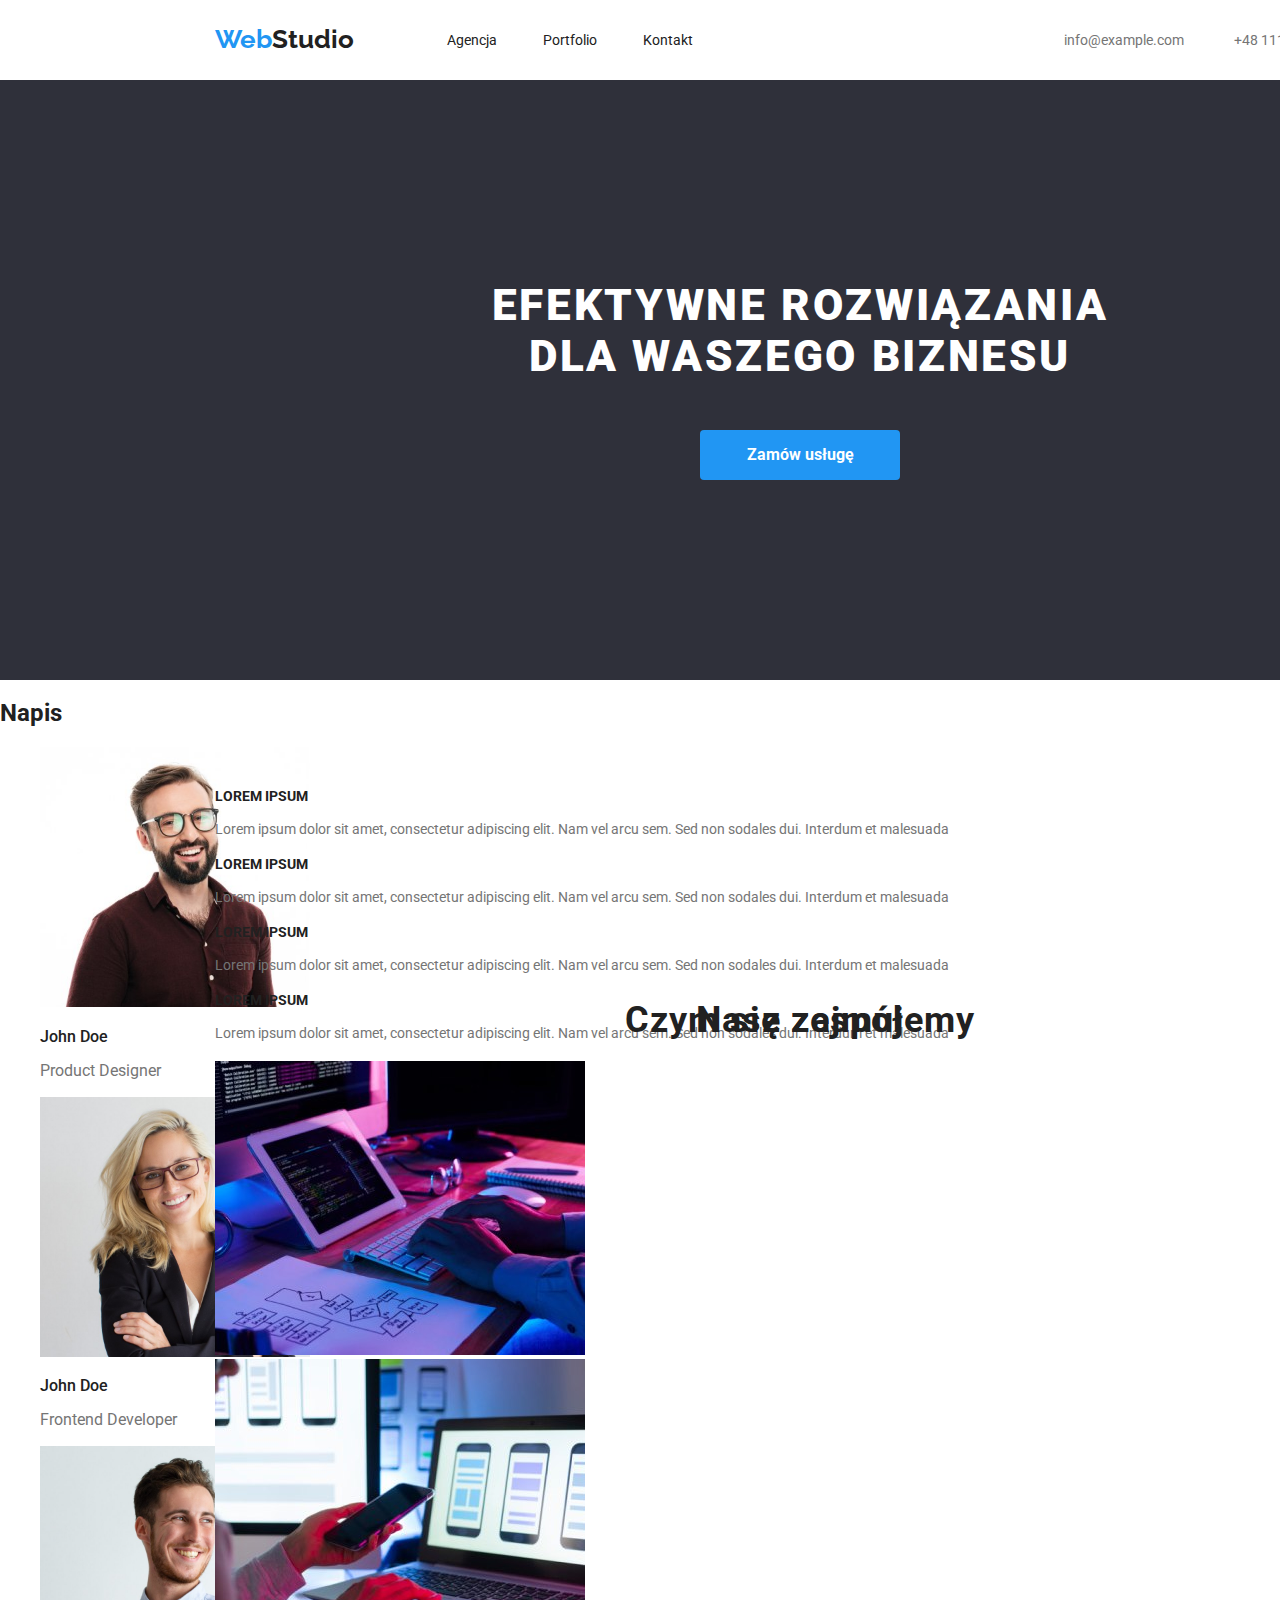
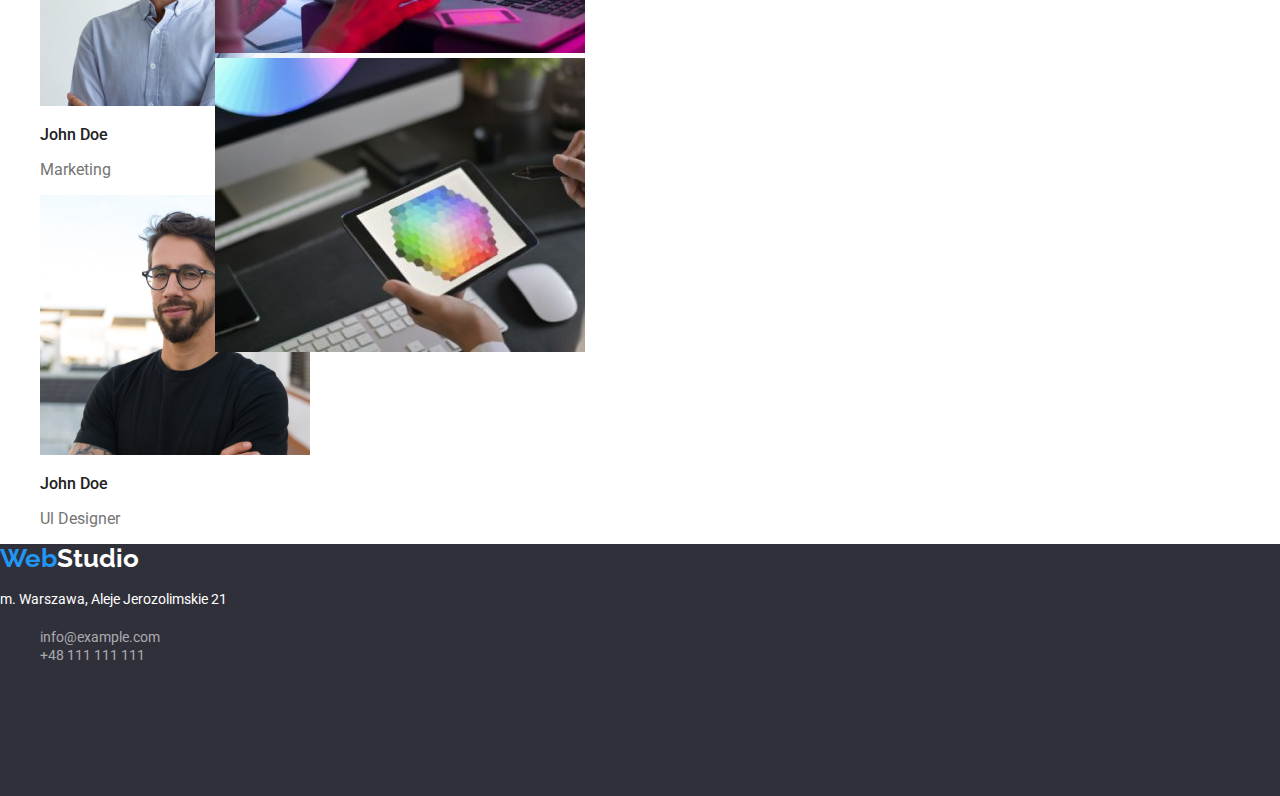
==== index.html @ 5d23e8ca "1" ====
<!DOCTYPE html>
<html lang="pl">
    <head>
        <meta charset="UTF-8" />
        <meta http-equiv="X-UA-Compatible" content="IE=edge" />
        <meta name="viewport" content="width=device-width, initial-scale=1.0" />
        <title>WebStudio</title>
        <link rel="preconnect" href="https://fonts.googleapis.com" />
        <link rel="preconnect" href="https://fonts.gstatic.com" crossorigin />
        <link
            href="https://fonts.googleapis.com/css2?family=Raleway:wght@700&family=Roboto:wght@400;500;700;900&display=swap"
            rel="stylesheet"
        />
        <link rel="stylesheet" href="./css/modern_normalize.css" />
        <link rel="stylesheet" href="./css/styles.css" />
    </head>
    <body>
        <section>
            <header class="block-header">
                <a href="./index.html"
                    ><span style="color: #2196f3">Web</span>Studio</a
                >
                <nav>
                    <ul class="nav-links">
                        <li>
                            <a class="nav-link" href="#">Agencja</a>
                        </li>
                        <li>
                            <a class="nav-link" href="./portfolio.html"
                                >Portfolio</a
                            >
                        </li>
                        <li>
                            <a class="nav-link" href="#">Kontakt</a>
                        </li>
                    </ul>
                </nav>

                <ul class="nav-contact">
                    <li>
                        <a class="contact-menu" href="mailto:info@example.com"
                            >info@example.com</a
                        >
                    </li>
                    <li>
                        <a class="contact-menu" href="tel:+48111111111"
                            >+48 111 111 111</a
                        >
                    </li>
                </ul>
            </header>
        </section>

        <main class="container">
            <section>
                <div class="block-background-text">
                    <h1 class="effective-solutions">
                        EFEKTYWNE ROZWIĄZANIA DLA WASZEGO BIZNESU
                    </h1>
                    <button type="button" class="button-in-main">
                        <span>Zamów usługę</span>
                    </button>
                </div>
            </section>

            <section>
                <div class="container">
                    <!-- słowo "Napis" do ukrycia -->
                    <h2>Napis</h2>

                    <ul>
                        <div class="block-paragraph-title">
                            <li>
                                <h3 class="paragraph-title">LOREM IPSUM</h3>
                                <p class="paragraph">
                                    Lorem ipsum dolor sit amet, consectetur
                                    adipiscing elit. Nam vel arcu sem. Sed non
                                    sodales dui. Interdum et malesuada
                                </p>
                            </li>
                            <li>
                                <h3 class="paragraph-title">LOREM IPSUM</h3>
                                <p class="paragraph">
                                    Lorem ipsum dolor sit amet, consectetur
                                    adipiscing elit. Nam vel arcu sem. Sed non
                                    sodales dui. Interdum et malesuada
                                </p>
                            </li>
                            <li>
                                <h3 class="paragraph-title">LOREM IPSUM</h3>
                                <p class="paragraph">
                                    Lorem ipsum dolor sit amet, consectetur
                                    adipiscing elit. Nam vel arcu sem. Sed non
                                    sodales dui. Interdum et malesuada
                                </p>
                            </li>
                            <li>
                                <h3 class="paragraph-title">LOREM IPSUM</h3>
                                <p class="paragraph">
                                    Lorem ipsum dolor sit amet, consectetur
                                    adipiscing elit. Nam vel arcu sem. Sed non
                                    sodales dui. Interdum et malesuada
                                </p>
                            </li>
                        </div>
                    </ul>
                </div>
            </section>

            <section>
                <div class="container">
                    <h2 class="headers-sections">Czym się zajmujemy</h2>

                    <ul>
                        <div class="block-images">
                            <li>
                                <img
                                    src="./images/img(1).jpg"
                                    alt="Dłonie piszące po klawiaturze"
                                    width="370"
                                    height="294"
                                />
                            </li>
                            <li>
                                <img
                                    src="./images/img(2).jpg"
                                    alt="Dwie dłonie. Jedna dłoń trzyma smartfon, a druga opiera się o laptop"
                                    width="370"
                                    height="294"
                                />
                            </li>
                            <li>
                                <img
                                    src="./images/img(3).jpg"
                                    alt="Dwie dłonie. Jedna dłoń trzyma tablet, a druga rysik"
                                    width="370"
                                    height="294"
                                />
                            </li>
                        </div>
                    </ul>
                </div>
            </section>

            <section>
                <div class="container">
                    <h2 class="headers-sections">Nasz zespół</h2>
                    <ul>
                        <li>
                            <img
                                src="./images/img1.jpg"
                                alt="Team foto"
                                width="270"
                                height="260"
                            />
                            <h3 class="team">John Doe</h3>
                            <p class="specializations-team">Product Designer</p>
                        </li>
                        <li>
                            <img
                                src="./images/img2.jpg"
                                alt="Team foto"
                                width="270"
                                height="260"
                            />
                            <h3 class="team">John Doe</h3>
                            <p class="specializations-team">
                                Frontend Developer
                            </p>
                        </li>
                        <li>
                            <img
                                src="./images/img3.jpg"
                                alt="Team foto"
                                width="270"
                                height="260"
                            />
                            <h3 class="team">John Doe</h3>
                            <p class="specializations-team">Marketing</p>
                        </li>
                        <li>
                            <img
                                src="./images/img4.jpg"
                                alt="Team foto"
                                width="270"
                                height="260"
                            />
                            <h3 class="team">John Doe</h3>
                            <p class="specializations-team">Ul Designer</p>
                        </li>
                    </ul>
                </div>
            </section>
        </main>

        <footer>
            <div class="container">
                <div class="block-footer-background">
                    <a href="./index.html"
                        ><span style="color: #2196f3">Web</span
                        ><span style="color: #ffffff">Studio</span></a
                    >
                    <address>
                        <p class="postal-address">
                            m. Warszawa, Aleje Jerozolimskie 21
                        </p>
                        <ul class="footer-links">
                            <li>
                                <a
                                    class="contact-footer"
                                    href="mailto:info@example.com"
                                    >info@example.com</a
                                >
                            </li>
                            <li>
                                <a
                                    class="contact-footer"
                                    href="tel:+48111111111"
                                    >+48 111 111 111</a
                                >
                            </li>
                        </ul>
                    </address>
                </div>
            </div>
        </footer>
    </body>
</html>
---- css/styles.css ----
:root {
    --brand-color: #212121;
    --item-color: #2196f3;
    --link-color: #757575;
    --background-color: #f5f4fa;
    --footer-background: #2f303a;
    --footer-contact: rgba(255, 255, 255, 0.6);
}

body {
    font-family: "Roboto", sans-serif;
    color: #212121;
    width: 1600px;
}

.nav-contact {
    display: flex;
    gap: 50px;
    padding: 0;
}

a[href="./index.html"] {
    font-family: Raleway;
    text-decoration: none;
    color: #212121;
    font-size: 26px;
    font-weight: bold;
}

.nav-links .nav-link {
    color: var(--brand-color);
}
.nav-links .nav-link:hover {
    color: var(--item-color);
}
.nav-link {
    text-decoration: none;
    font-size: 14px;
    cursor: pointer;
}

.footer-links .footer-link:hover {
    color: var(--item-color);
}

ul {
    list-style: none;
}

.button-portfolio:hover {
    color: var(--background-color);
    background-color: var(--item-color);
}

.paragraph {
    line-height: 1.71;
    font-size: 14px;
    color: var(--link-color);
}

.contact-menu {
    text-decoration: none;
    font-size: 14px;
    letter-spacing: 2%;
    color: var(--link-color);
}
.contact-menu:hover,
.contact-menu:focus {
    color: var(--item-color);
}
.effective-solutions {
    margin: 0;
    padding-top: 200px;
    padding-left: 452px;
    padding-right: 452px;
    padding-bottom: 280px;
    font-family: "Roboto";
    font-weight: 900;
    font-size: 44px;
    line-height: 20, 45;
    text-align: center;
    letter-spacing: 0.06em;
    text-transform: uppercase;
    text-align: center;
    letter-spacing: 0.06em;
    text-transform: uppercase;

    color: #ffffff;
}
.paragraph-title {
    font-size: 14px;
}
.headers-sections {
    position: absolute;
    width: 352px;
    height: 42px;
    left: 624px;
    top: 969px;

    font-family: "Roboto";
    font-style: normal;
    font-weight: 700;
    font-size: 36px;
    line-height: 42px;
    text-align: center;
    letter-spacing: 0.03em;
}
.team {
    font-size: 16px;
    font-weight: 500;
}
.specializations-team {
    font-size: 16px;
    color: var(--link-color);
}
.postal-address {
    color: #ffffff;
    font-style: normal;
    font-size: 14px;
    letter-spacing: 3%;
    line-height: 1.71;
}

.contact-footer {
    font-style: normal;
    text-decoration: none;
    color: var(--footer-contact);
    font-size: 14px;
    letter-spacing: 3%;
    line-height: 1, 71;
}
.photo-title {
    font-size: 18px;
    line-height: 2;
    letter-spacing: 6%;
}

.photo-title-text {
    font-size: 16px;
    line-height: 1.87;
    letter-spacing: 3%;
    color: var(--link-color);
}
.contact-footer:hover,
.contact-footer:focus {
    color: var(--item-color);
}

/* positioning on the website */

.container {
    width: 1200px;
   
}

.block-header {
    display: flex;
    align-items: center;
    width: 1600px;
    height: 80px;
    padding-left: 215px;
    padding-right: 227px;
}

.nav-links {
    display: flex;
    justify-content: space-between;
    gap: 46px;
    margin-right: 371px;
    padding-left: 93px;
}

.block-background-text {
    width: 1600px;
    height: 600px;
    background-color: #2f303a;
}

.button-portfolio {
    display: block;
    width: 121px;
    height: 38px;
    background-color: var(--background-color);
    font-size: 16px;
    font-weight: 500;
    line-height: 38px;
    letter-spacing: 3%;
    text-align: center;
    text-decoration: none;
    color: var(--brand-color);
}

.block-paragraph-title {
    position: absolute;
    width: 1170px;
    height: 101px;
    left: 215px;
    top: 774px;
}

.button-in-main {
    position: absolute;
    cursor: pointer;
    display: block;
    border: none;
    width: 200px;
    height: 50px;
    background-color: var(--item-color);
    top: 430px;
    margin-left: 700px;
    margin-right: 700px;
    font-size: 16px;
    font-weight: bold;
    letter-spacing: 6%;
    text-align: center;
    line-height: 1.87;
    text-decoration: none;
    color: #ffffff;
    border-radius: 4px;
    align-items: center;
    text-align: center;
}

.block-images {
    position: absolute;
    width: 370px;
    height: 294px;
    left: 215px;
    top: 1061px;
}
.block-footer-background {
    width: 1600px;
    height: 252px;
    background-color: var(--footer-background);
}
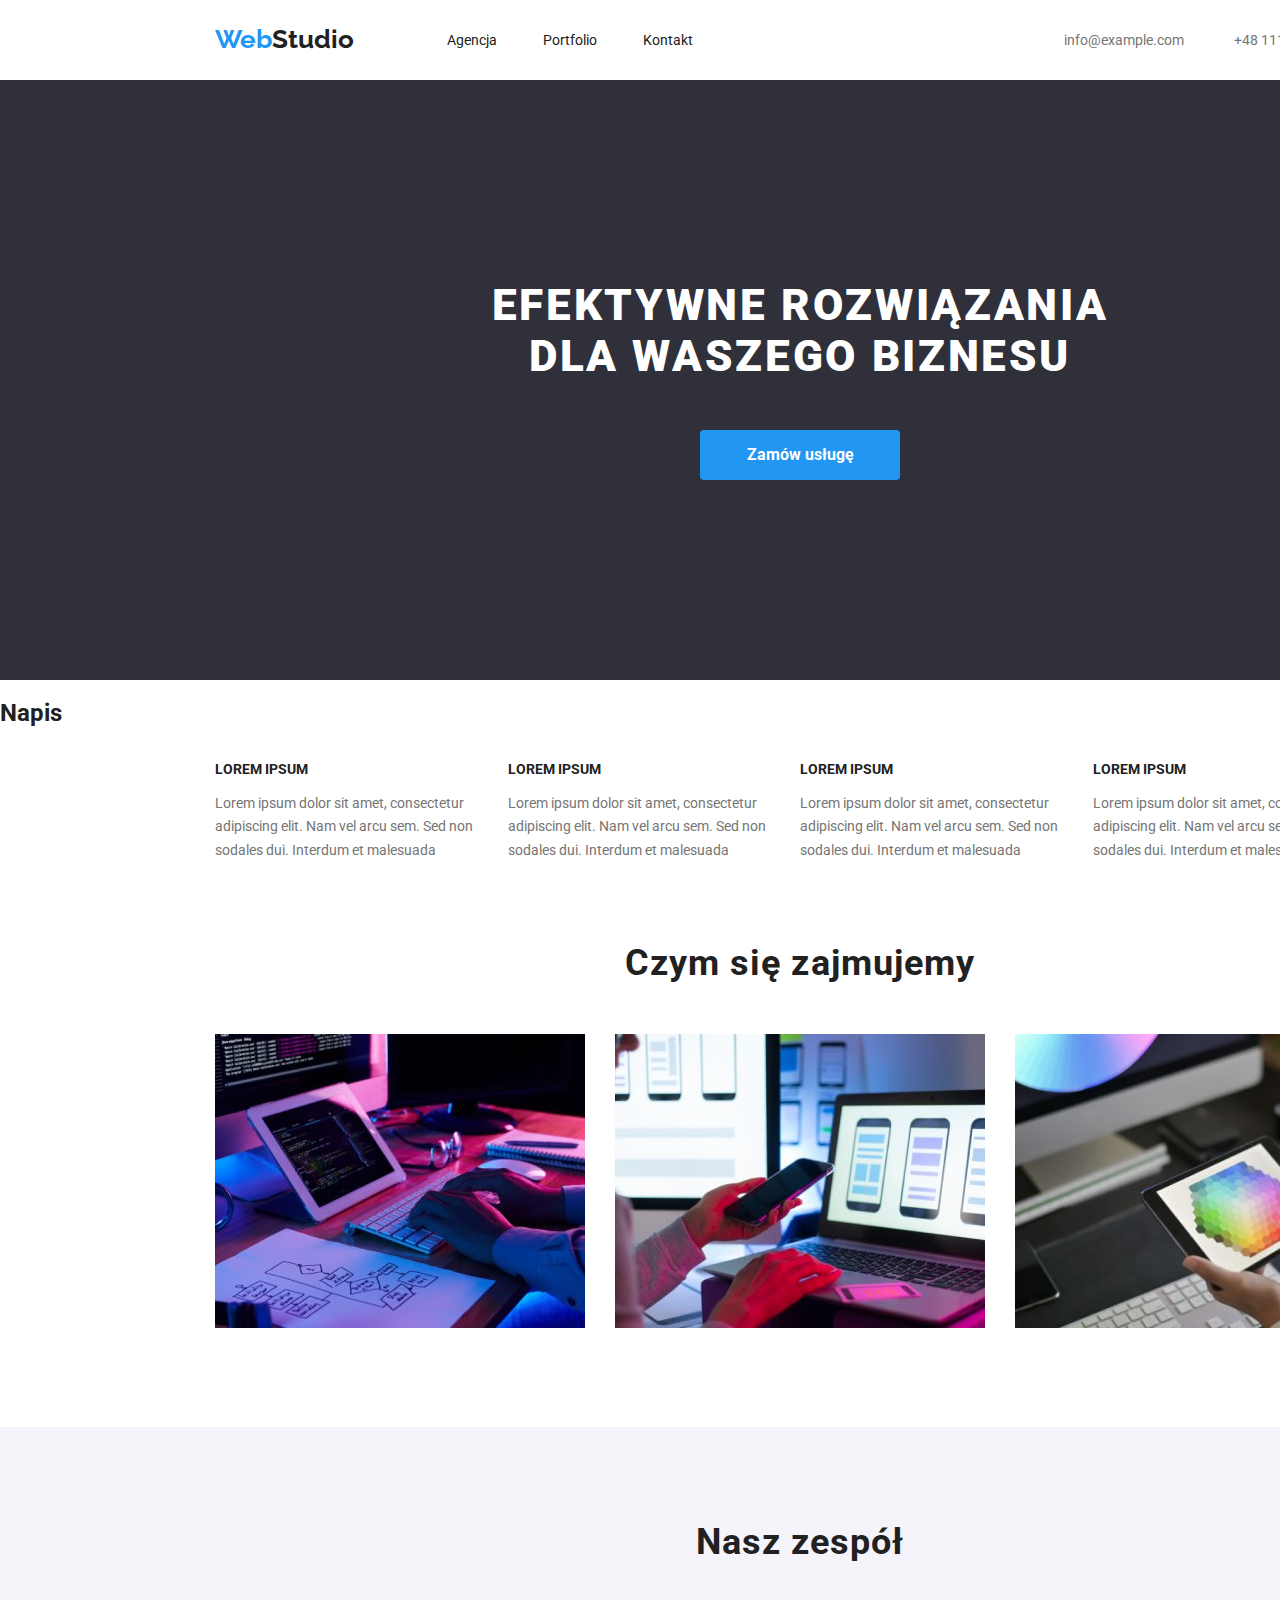
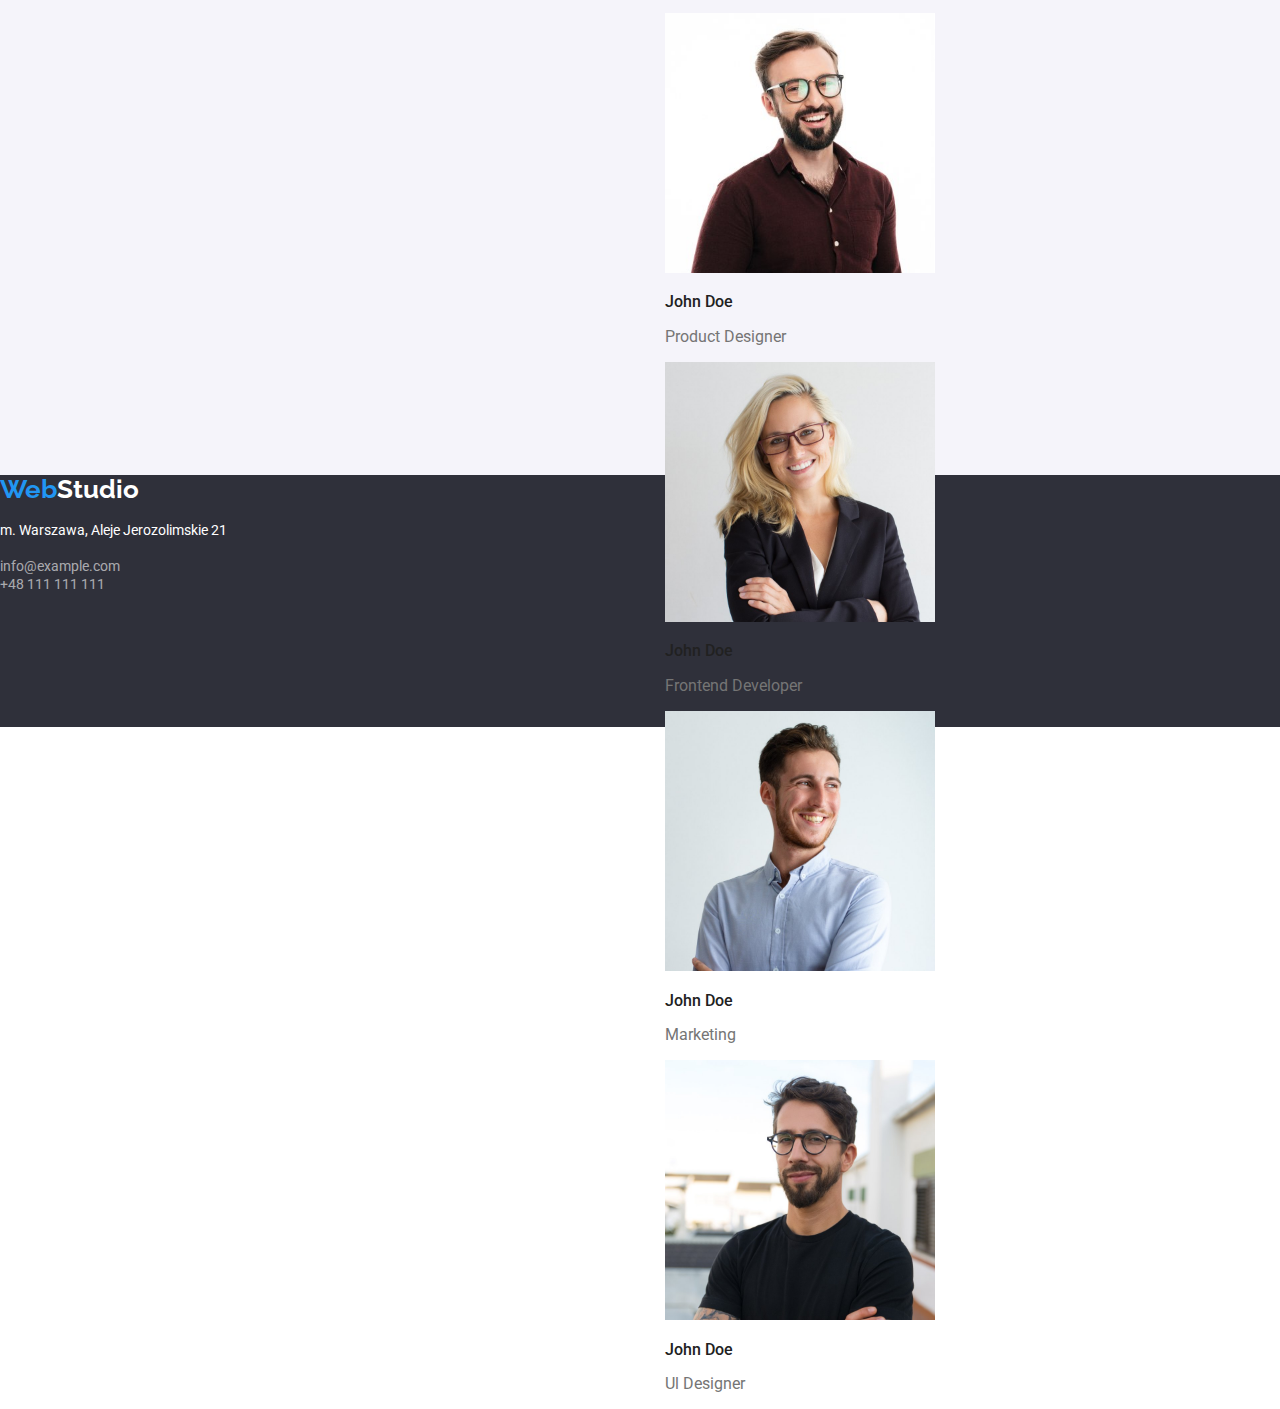
==== commit e28fcb5b: "I created classes .container-our-team and .photo-team-container." ====
--- a/index.html
+++ b/index.html
@@ -109,7 +109,7 @@
 
             <section>
                 <div class="container">
-                    <h2 class="headers-sections">Czym się zajmujemy</h2>
+                    <h2 class="headers-sections-1">Czym się zajmujemy</h2>
 
                     <ul>
                         <div class="block-images">
@@ -143,52 +143,56 @@
             </section>
 
             <section>
-                <div class="container">
-                    <h2 class="headers-sections">Nasz zespół</h2>
-                    <ul>
-                        <li>
-                            <img
-                                src="./images/img1.jpg"
-                                alt="Team foto"
-                                width="270"
-                                height="260"
-                            />
-                            <h3 class="team">John Doe</h3>
-                            <p class="specializations-team">Product Designer</p>
-                        </li>
-                        <li>
-                            <img
-                                src="./images/img2.jpg"
-                                alt="Team foto"
-                                width="270"
-                                height="260"
-                            />
-                            <h3 class="team">John Doe</h3>
-                            <p class="specializations-team">
-                                Frontend Developer
-                            </p>
-                        </li>
-                        <li>
-                            <img
-                                src="./images/img3.jpg"
-                                alt="Team foto"
-                                width="270"
-                                height="260"
-                            />
-                            <h3 class="team">John Doe</h3>
-                            <p class="specializations-team">Marketing</p>
-                        </li>
-                        <li>
-                            <img
-                                src="./images/img4.jpg"
-                                alt="Team foto"
-                                width="270"
-                                height="260"
-                            />
-                            <h3 class="team">John Doe</h3>
-                            <p class="specializations-team">Ul Designer</p>
-                        </li>
-                    </ul>
+                <div class="container-our-team">
+                    <h2 class="headers-sections-2">Nasz zespół</h2>
+                    <div class="photo-team-container">
+                        <ul>
+                            <li>
+                                <img
+                                    src="./images/img1.jpg"
+                                    alt="Team foto"
+                                    width="270"
+                                    height="260"
+                                />
+                                <h3 class="team">John Doe</h3>
+                                <p class="specializations-team">
+                                    Product Designer
+                                </p>
+                            </li>
+                            <li>
+                                <img
+                                    src="./images/img2.jpg"
+                                    alt="Team foto"
+                                    width="270"
+                                    height="260"
+                                />
+                                <h3 class="team">John Doe</h3>
+                                <p class="specializations-team">
+                                    Frontend Developer
+                                </p>
+                            </li>
+                            <li>
+                                <img
+                                    src="./images/img3.jpg"
+                                    alt="Team foto"
+                                    width="270"
+                                    height="260"
+                                />
+                                <h3 class="team">John Doe</h3>
+                                <p class="specializations-team">Marketing</p>
+                            </li>
+                            <li>
+                                <img
+                                    src="./images/img4.jpg"
+                                    alt="Team foto"
+                                    width="270"
+                                    height="260"
+                                />
+                                <h3 class="team">John Doe</h3>
+                                <p class="specializations-team">Ul Designer</p>
+                            </li>
+                        </ul>
+                    </div>
                 </div>
             </section>
         </main>
--- a/css/styles.css
+++ b/css/styles.css
@@ -11,6 +11,10 @@
     font-family: "Roboto", sans-serif;
     color: #212121;
     width: 1600px;
+}
+
+ul {
+    all: unset;
 }
 
 .nav-contact {
@@ -90,13 +94,10 @@
 .paragraph-title {
     font-size: 14px;
 }
-.headers-sections {
-    position: absolute;
-    width: 352px;
-    height: 42px;
-    left: 624px;
-    top: 969px;
-
+.headers-sections-1 {
+    text-align: center;
+    margin-top: 94px;
+    margin-bottom: 50px;
     font-family: "Roboto";
     font-style: normal;
     font-weight: 700;
@@ -105,6 +106,20 @@
     text-align: center;
     letter-spacing: 0.03em;
 }
+
+.headers-sections-2 {
+    text-align: center;
+    padding-top: 94px;
+    margin-bottom: 50px;
+    font-family: "Roboto";
+    font-style: normal;
+    font-weight: 700;
+    font-size: 36px;
+    line-height: 42px;
+    text-align: center;
+    letter-spacing: 0.03em;
+}
+
 .team {
     font-size: 16px;
     font-weight: 500;
@@ -149,8 +164,7 @@
 /* positioning on the website */
 
 .container {
-    width: 1200px;
-   
+    width: 1600px;
 }
 
 .block-header {
@@ -191,11 +205,13 @@
 }
 
 .block-paragraph-title {
-    position: absolute;
+    display: flex;
+    justify-content: center;
     width: 1170px;
     height: 101px;
-    left: 215px;
+    margin-left: 215px;
     top: 774px;
+    gap: 30;
 }
 
 .button-in-main {
@@ -222,12 +238,30 @@
 }
 
 .block-images {
-    position: absolute;
+    display: flex;
+    justify-content: center;
+    gap: 30px;
+    /*  
     width: 370px;
     height: 294px;
     left: 215px;
     top: 1061px;
-}
+    */
+}
+
+.container-our-team {
+    
+    width: 1600px;
+    height: 648px;
+    background-color: var(--background-color);
+    margin-top: 94px;
+}
+
+.photo-team-container {
+    display: flex;
+    justify-content: center;
+}
+
 .block-footer-background {
     width: 1600px;
     height: 252px;
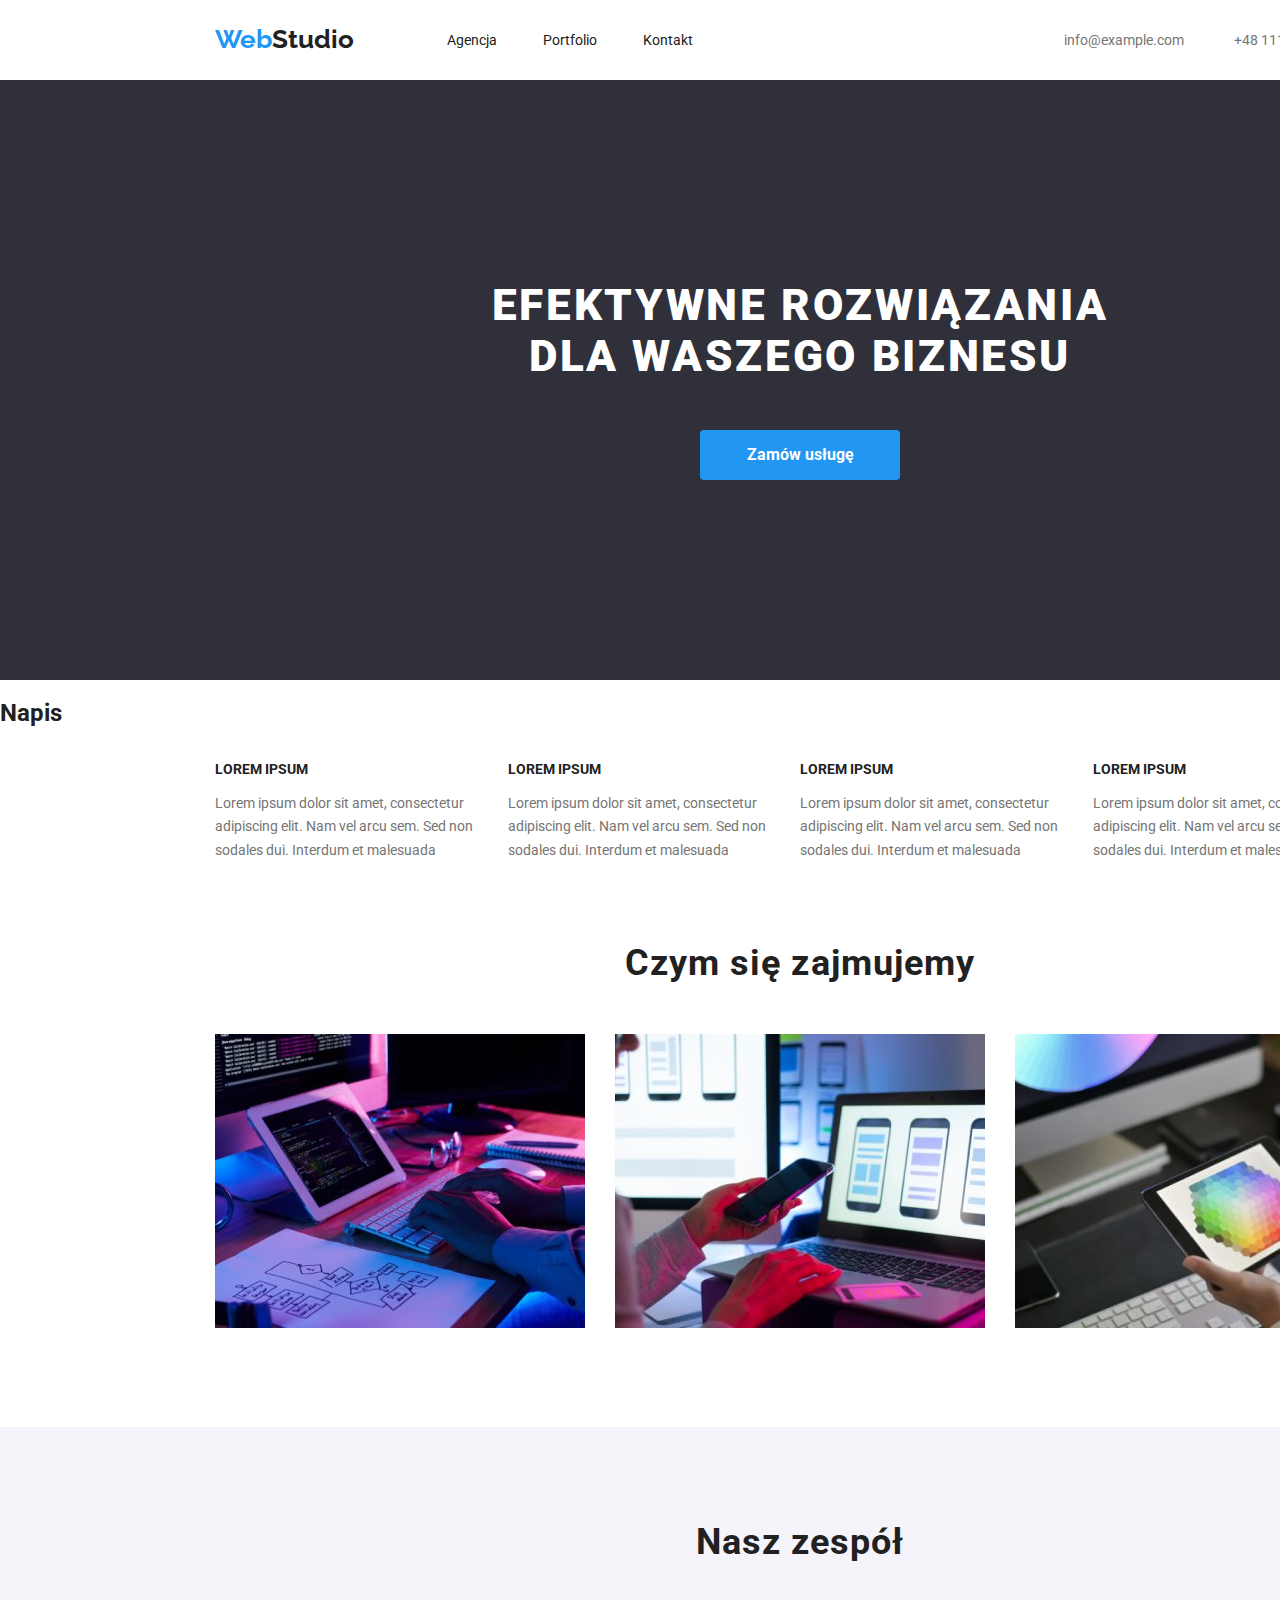
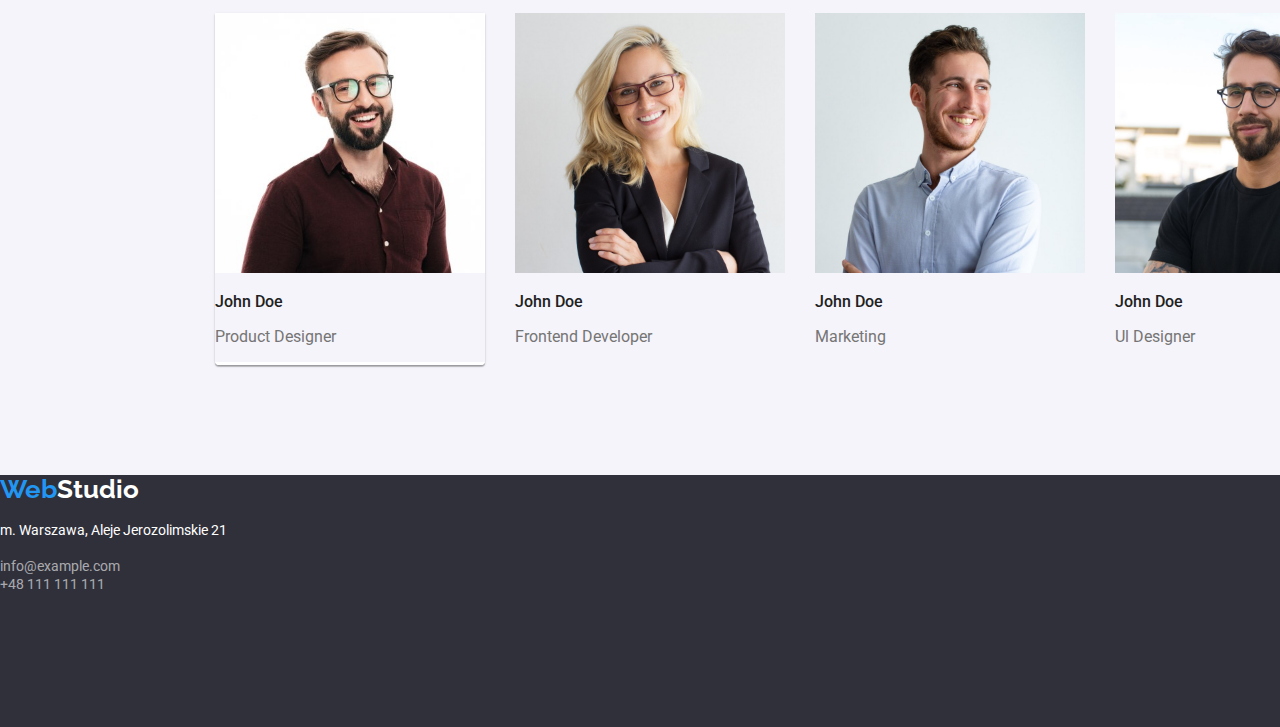
==== commit 5b2e34f8: "Update styles.css" ====
--- a/index.html
+++ b/index.html
@@ -145,10 +145,10 @@
             <section>
                 <div class="container-our-team">
                     <h2 class="headers-sections-2">Nasz zespół</h2>
-                    <div class="photo-team-container">
-                        <ul>
-                            <li>
-                                <img
+                    
+                        <ul class="photo-team-container">
+                            <li class="border-photo">
+                                <img 
                                     src="./images/img1.jpg"
                                     alt="Team foto"
                                     width="270"
@@ -192,7 +192,7 @@
                                 <p class="specializations-team">Ul Designer</p>
                             </li>
                         </ul>
-                    </div>
+                    
                 </div>
             </section>
         </main>
--- a/css/styles.css
+++ b/css/styles.css
@@ -250,7 +250,6 @@
 }
 
 .container-our-team {
-    
     width: 1600px;
     height: 648px;
     background-color: var(--background-color);
@@ -260,6 +259,15 @@
 .photo-team-container {
     display: flex;
     justify-content: center;
+    gap: 30px;
+    
+}
+
+.border-photo {
+    border-bottom: solid #ffffff;
+    
+    box-shadow: 0px 1px 3px rgba(0, 0, 0, 0.12), 0px 1px 1px rgba(0, 0, 0, 0.14), 0px 2px 1px rgba(0, 0, 0, 0.2);
+    border-radius: 0px 0px 4px 4px;
 }
 
 .block-footer-background {
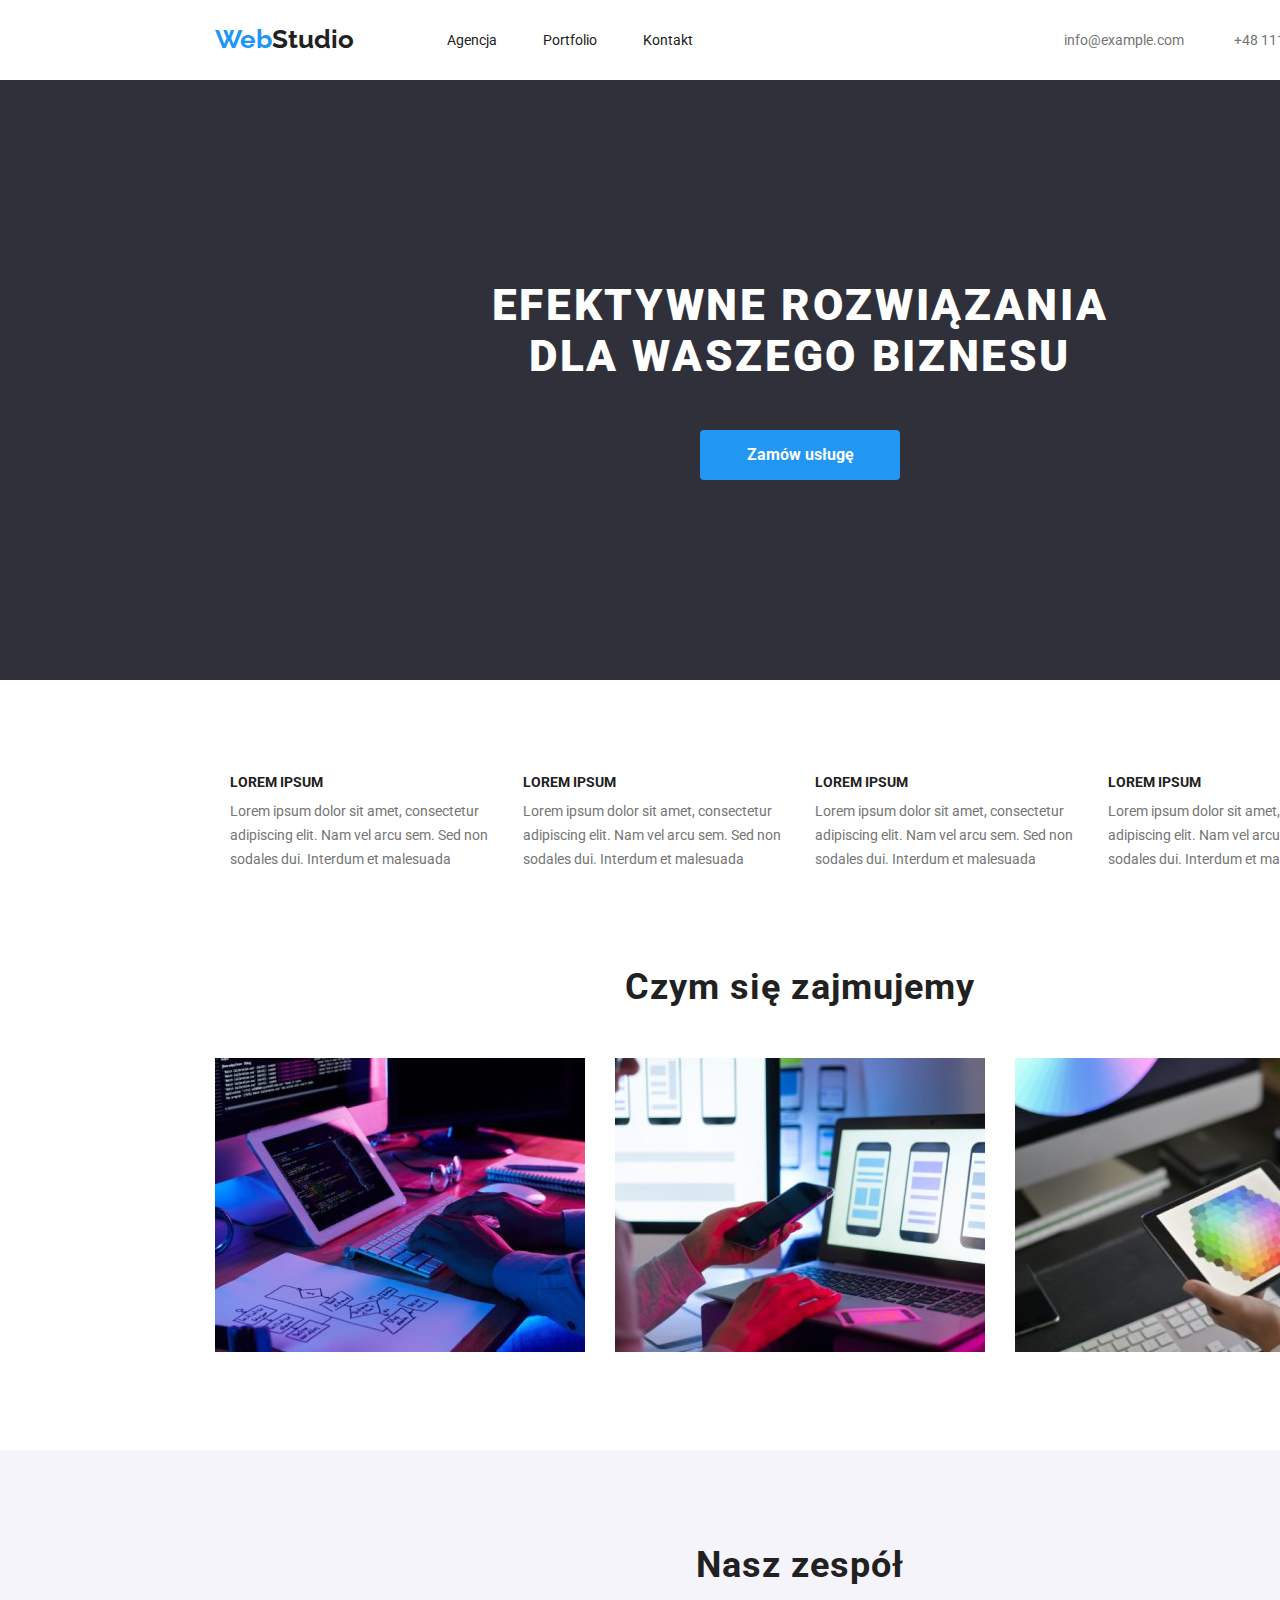
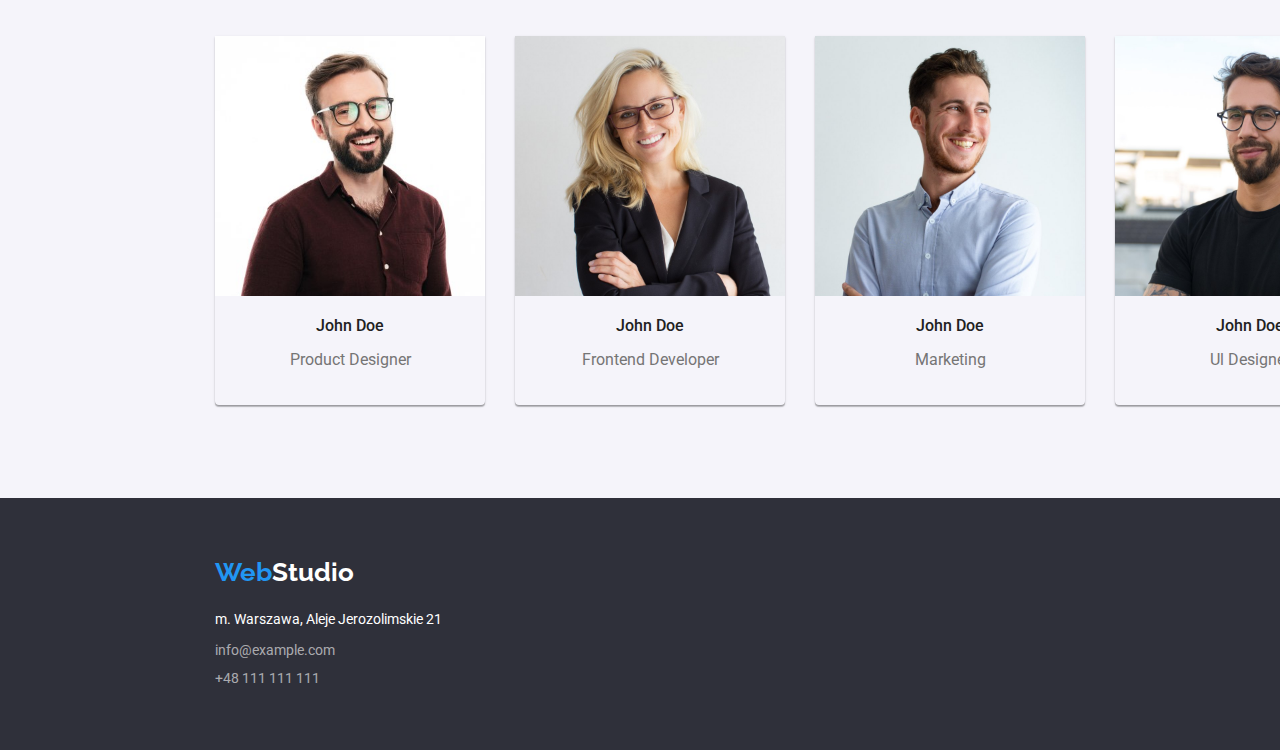
==== commit a5fb07e6: "finished the main page" ====
--- a/index.html
+++ b/index.html
@@ -65,8 +65,8 @@
 
             <section>
                 <div class="container">
-                    <!-- słowo "Napis" do ukrycia -->
-                    <h2>Napis</h2>
+                    <!-- słowo "Napis" do ukrycia 
+                    <h2>Napis</h2>-->
 
                     <ul>
                         <div class="block-paragraph-title">
@@ -145,60 +145,56 @@
             <section>
                 <div class="container-our-team">
                     <h2 class="headers-sections-2">Nasz zespół</h2>
-                    
-                        <ul class="photo-team-container">
-                            <li class="border-photo">
-                                <img 
-                                    src="./images/img1.jpg"
-                                    alt="Team foto"
-                                    width="270"
-                                    height="260"
-                                />
-                                <h3 class="team">John Doe</h3>
-                                <p class="specializations-team">
-                                    Product Designer
-                                </p>
-                            </li>
-                            <li>
-                                <img
-                                    src="./images/img2.jpg"
-                                    alt="Team foto"
-                                    width="270"
-                                    height="260"
-                                />
-                                <h3 class="team">John Doe</h3>
-                                <p class="specializations-team">
-                                    Frontend Developer
-                                </p>
-                            </li>
-                            <li>
-                                <img
-                                    src="./images/img3.jpg"
-                                    alt="Team foto"
-                                    width="270"
-                                    height="260"
-                                />
-                                <h3 class="team">John Doe</h3>
-                                <p class="specializations-team">Marketing</p>
-                            </li>
-                            <li>
-                                <img
-                                    src="./images/img4.jpg"
-                                    alt="Team foto"
-                                    width="270"
-                                    height="260"
-                                />
-                                <h3 class="team">John Doe</h3>
-                                <p class="specializations-team">Ul Designer</p>
-                            </li>
-                        </ul>
-                    
+
+                    <ul class="photo-team-container">
+                        <li class="border-photo">
+                            <img
+                                src="./images/img1.jpg"
+                                alt="Team foto"
+                                width="270"
+                                height="260"
+                            />
+                            <h3 class="team">John Doe</h3>
+                            <p class="specializations-team">Product Designer</p>
+                        </li>
+                        <li class="border-photo">
+                            <img
+                                src="./images/img2.jpg"
+                                alt="Team foto"
+                                width="270"
+                                height="260"
+                            />
+                            <h3 class="team">John Doe</h3>
+                            <p class="specializations-team">
+                                Frontend Developer
+                            </p>
+                        </li>
+                        <li class="border-photo">
+                            <img
+                                src="./images/img3.jpg"
+                                alt="Team foto"
+                                width="270"
+                                height="260"
+                            />
+                            <h3 class="team">John Doe</h3>
+                            <p class="specializations-team">Marketing</p>
+                        </li>
+                        <li class="border-photo">
+                            <img
+                                src="./images/img4.jpg"
+                                alt="Team foto"
+                                width="270"
+                                height="260"
+                            />
+                            <h3 class="team">John Doe</h3>
+                            <p class="specializations-team">Ul Designer</p>
+                        </li>
+                    </ul>
                 </div>
             </section>
         </main>
-
-        <footer>
-            <div class="container">
+        <div class="container">
+            <footer>
                 <div class="block-footer-background">
                     <a href="./index.html"
                         ><span style="color: #2196f3">Web</span
@@ -216,7 +212,7 @@
                                     >info@example.com</a
                                 >
                             </li>
-                            <li>
+                            <li class="telephone-no">
                                 <a
                                     class="contact-footer"
                                     href="tel:+48111111111"
@@ -226,7 +222,7 @@
                         </ul>
                     </address>
                 </div>
-            </div>
-        </footer>
+            </footer>
+        </div>
     </body>
 </html>
--- a/css/styles.css
+++ b/css/styles.css
@@ -60,6 +60,7 @@
     line-height: 1.71;
     font-size: 14px;
     color: var(--link-color);
+    margin: 0 15px;
 }
 
 .contact-menu {
@@ -93,6 +94,8 @@
 }
 .paragraph-title {
     font-size: 14px;
+    margin-bottom: 10px;
+    margin: 94px 15px 10px 15px;
 }
 .headers-sections-1 {
     text-align: center;
@@ -111,6 +114,7 @@
     text-align: center;
     padding-top: 94px;
     margin-bottom: 50px;
+    margin-top: 0;
     font-family: "Roboto";
     font-style: normal;
     font-weight: 700;
@@ -127,6 +131,7 @@
 .specializations-team {
     font-size: 16px;
     color: var(--link-color);
+    margin-bottom: 36px;
 }
 .postal-address {
     color: #ffffff;
@@ -134,6 +139,8 @@
     font-size: 14px;
     letter-spacing: 3%;
     line-height: 1.71;
+    margin-top: 20px;
+    margin-bottom: 9px;
 }
 
 .contact-footer {
@@ -206,12 +213,10 @@
 
 .block-paragraph-title {
     display: flex;
-    justify-content: center;
+
     width: 1170px;
-    height: 101px;
+
     margin-left: 215px;
-    top: 774px;
-    gap: 30;
 }
 
 .button-in-main {
@@ -260,18 +265,23 @@
     display: flex;
     justify-content: center;
     gap: 30px;
-    
 }
 
 .border-photo {
-    border-bottom: solid #ffffff;
-    
-    box-shadow: 0px 1px 3px rgba(0, 0, 0, 0.12), 0px 1px 1px rgba(0, 0, 0, 0.14), 0px 2px 1px rgba(0, 0, 0, 0.2);
+    box-shadow: 0px 1px 3px rgba(0, 0, 0, 0.12), 0px 1px 1px rgba(0, 0, 0, 0.14),
+        0px 2px 1px rgba(0, 0, 0, 0.2);
     border-radius: 0px 0px 4px 4px;
+    text-align: center;
 }
 
 .block-footer-background {
     width: 1600px;
     height: 252px;
     background-color: var(--footer-background);
-}
+    padding-left: 215px;
+    padding-top: 60px;
+}
+
+.telephone-no {
+    margin-top: 9px;
+}
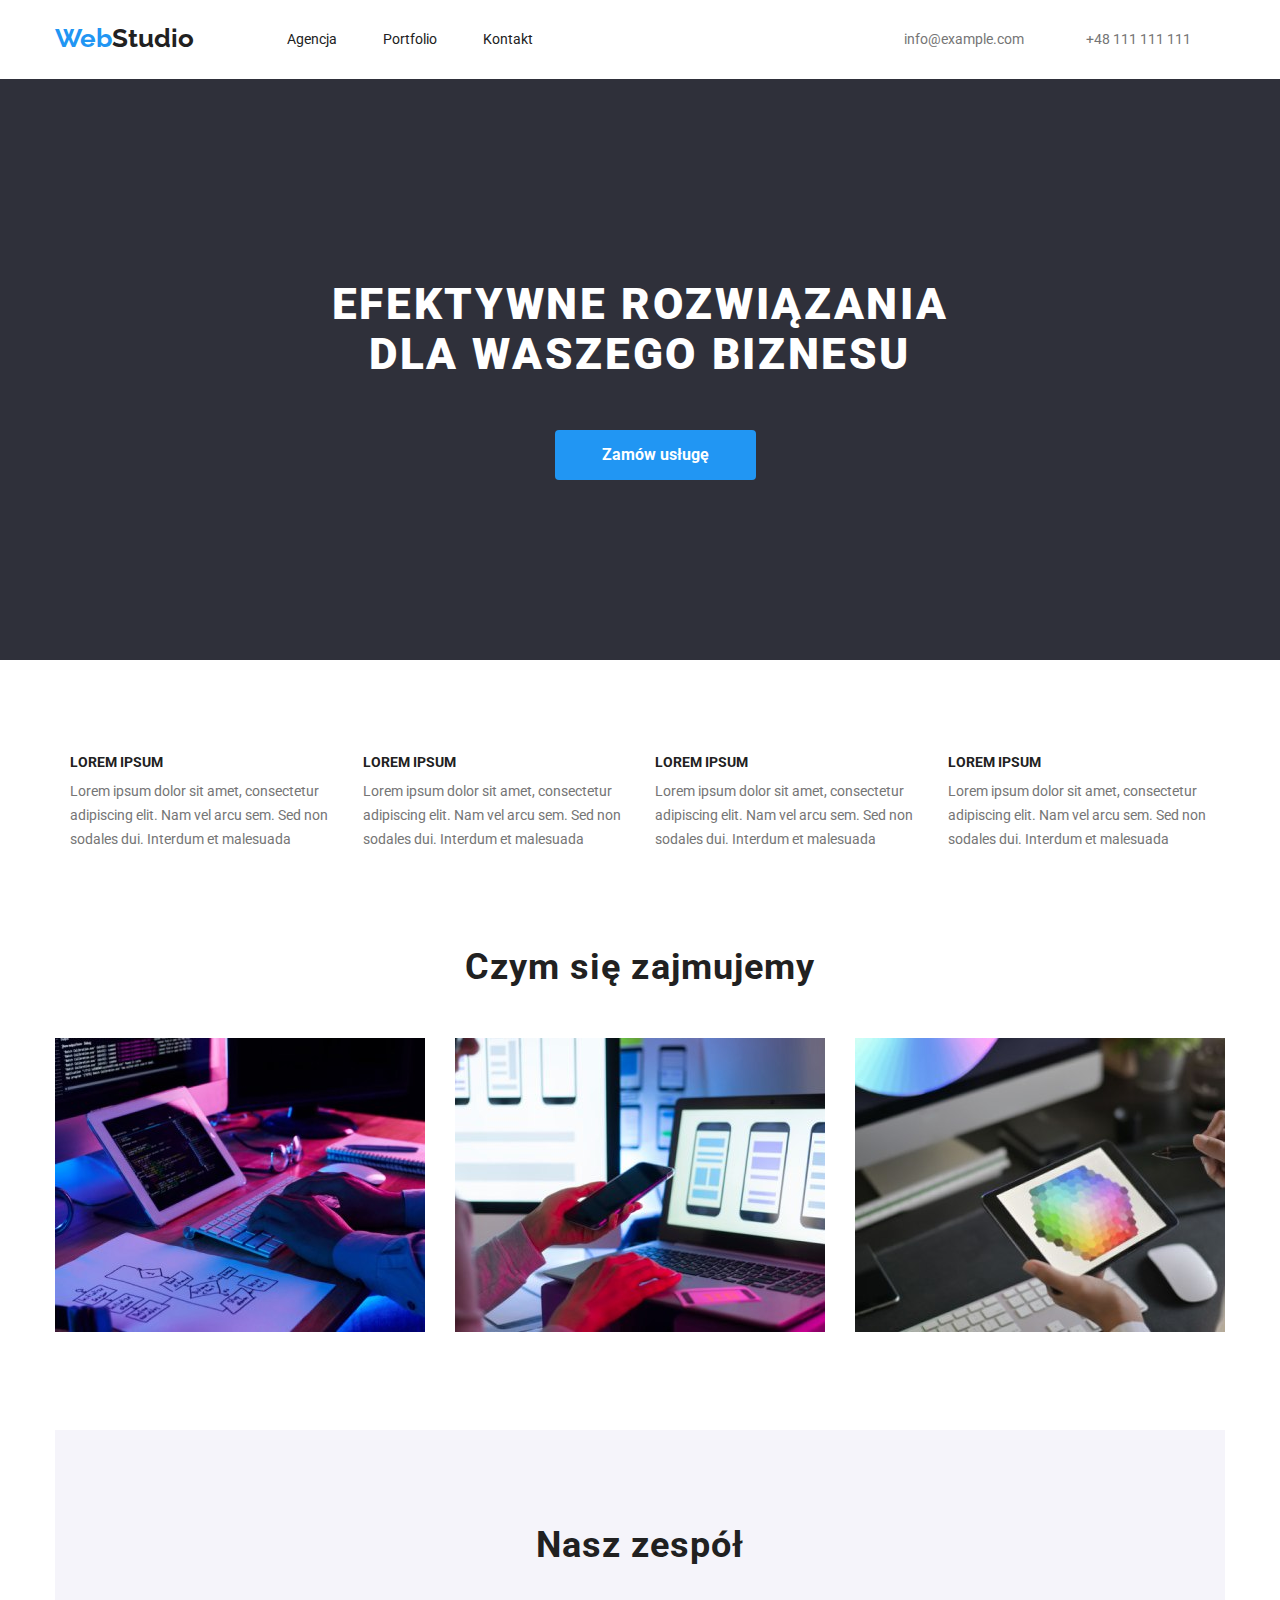
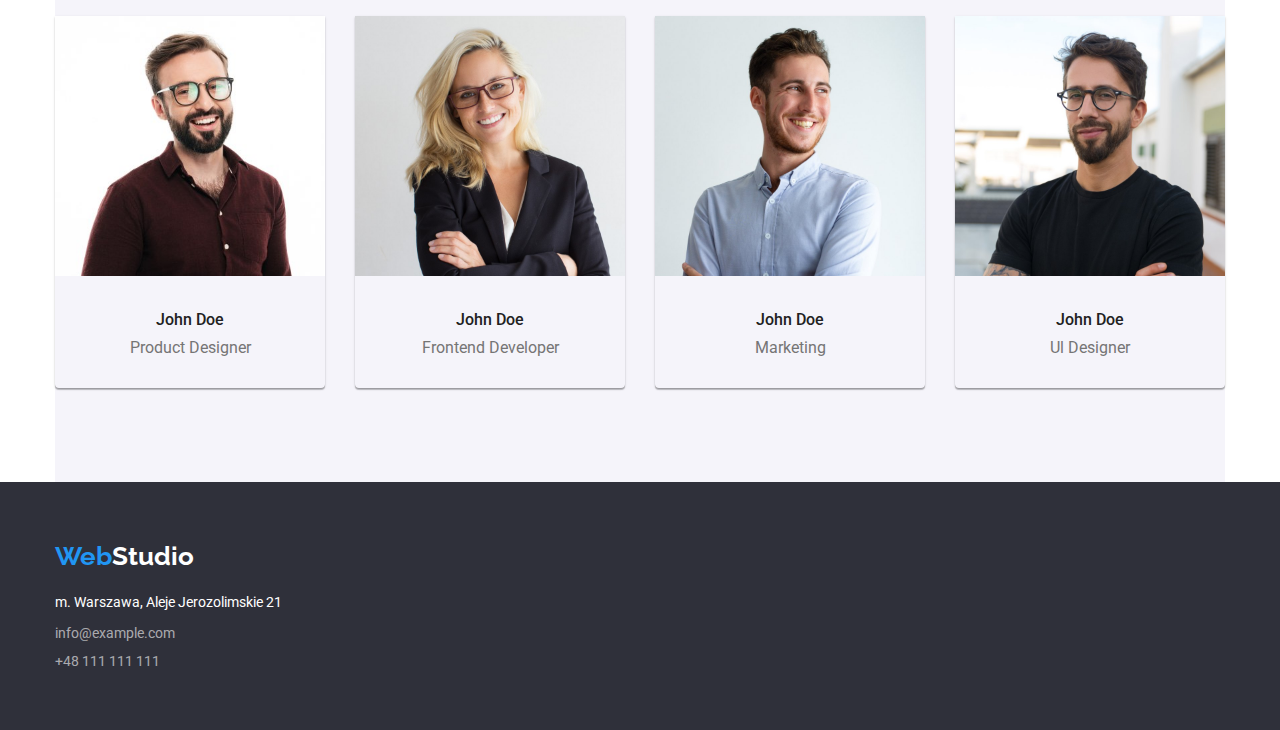
==== commit db438f29: "first page to be checked" ====
--- a/index.html
+++ b/index.html
@@ -16,51 +16,61 @@
     </head>
     <body>
         <section>
-            <header class="block-header">
-                <a href="./index.html"
-                    ><span style="color: #2196f3">Web</span>Studio</a
-                >
-                <nav>
-                    <ul class="nav-links">
-                        <li>
-                            <a class="nav-link" href="#">Agencja</a>
-                        </li>
-                        <li>
-                            <a class="nav-link" href="./portfolio.html"
-                                >Portfolio</a
-                            >
-                        </li>
-                        <li>
-                            <a class="nav-link" href="#">Kontakt</a>
-                        </li>
-                    </ul>
-                </nav>
-
-                <ul class="nav-contact">
-                    <li>
-                        <a class="contact-menu" href="mailto:info@example.com"
-                            >info@example.com</a
+            <header>
+                <div class="container">
+                    <div class="block-header">
+                        <a href="./index.html"
+                            ><span style="color: #2196f3">Web</span>Studio</a
                         >
-                    </li>
-                    <li>
-                        <a class="contact-menu" href="tel:+48111111111"
-                            >+48 111 111 111</a
-                        >
-                    </li>
-                </ul>
+                        <nav>
+                            <ul class="nav-links">
+                                <li>
+                                    <a class="nav-link" href="#">Agencja</a>
+                                </li>
+                                <li>
+                                    <a class="nav-link" href="./portfolio.html"
+                                        >Portfolio</a
+                                    >
+                                </li>
+                                <li>
+                                    <a class="nav-link" href="#">Kontakt</a>
+                                </li>
+                            </ul>
+                        </nav>
+
+                        <ul class="nav-contact">
+                            <li>
+                                <a
+                                    class="contact-menu"
+                                    href="mailto:info@example.com"
+                                    >info@example.com</a
+                                >
+                            </li>
+                            <li>
+                                <a class="contact-menu" href="tel:+48111111111"
+                                    >+48 111 111 111</a
+                                >
+                            </li>
+                        </ul>
+                    </div>
+                </div>
             </header>
         </section>
 
-        <main class="container">
-            <section>
-                <div class="block-background-text">
-                    <h1 class="effective-solutions">
-                        EFEKTYWNE ROZWIĄZANIA DLA WASZEGO BIZNESU
-                    </h1>
-                    <button type="button" class="button-in-main">
-                        <span>Zamów usługę</span>
-                    </button>
-                </div>
+        <main>
+            <section class="block-background-text">
+                
+                    <div class="container">
+                        <h1 class="effective-solutions">
+                            EFEKTYWNE ROZWIĄZANIA DLA WASZEGO BIZNESU
+                        </h1>
+                        <button type="button" class="button-in-main">
+                            
+                                <span>Zamów usługę</span>
+                            </div>
+                        </button>
+                    </div>
+                
             </section>
 
             <section>
@@ -143,59 +153,65 @@
             </section>
 
             <section>
-                <div class="container-our-team">
-                    <h2 class="headers-sections-2">Nasz zespół</h2>
-
-                    <ul class="photo-team-container">
-                        <li class="border-photo">
-                            <img
-                                src="./images/img1.jpg"
-                                alt="Team foto"
-                                width="270"
-                                height="260"
-                            />
-                            <h3 class="team">John Doe</h3>
-                            <p class="specializations-team">Product Designer</p>
-                        </li>
-                        <li class="border-photo">
-                            <img
-                                src="./images/img2.jpg"
-                                alt="Team foto"
-                                width="270"
-                                height="260"
-                            />
-                            <h3 class="team">John Doe</h3>
-                            <p class="specializations-team">
-                                Frontend Developer
-                            </p>
-                        </li>
-                        <li class="border-photo">
-                            <img
-                                src="./images/img3.jpg"
-                                alt="Team foto"
-                                width="270"
-                                height="260"
-                            />
-                            <h3 class="team">John Doe</h3>
-                            <p class="specializations-team">Marketing</p>
-                        </li>
-                        <li class="border-photo">
-                            <img
-                                src="./images/img4.jpg"
-                                alt="Team foto"
-                                width="270"
-                                height="260"
-                            />
-                            <h3 class="team">John Doe</h3>
-                            <p class="specializations-team">Ul Designer</p>
-                        </li>
-                    </ul>
+                <div class="container">
+                    <div class="container-our-team">
+                        <h2 class="headers-sections-2">Nasz zespół</h2>
+
+                        <ul class="photo-team-container">
+                            <li class="border-photo">
+                                <img
+                                    src="./images/img1.jpg"
+                                    alt="Team foto"
+                                    width="270"
+                                    height="260"
+                                />
+                                <h3 class="team">John Doe</h3>
+                                <p class="specializations-team">
+                                    Product Designer
+                                </p>
+                            </li>
+                            <li class="border-photo">
+                                <img
+                                    src="./images/img2.jpg"
+                                    alt="Team foto"
+                                    width="270"
+                                    height="260"
+                                />
+                                <h3 class="team">John Doe</h3>
+                                <p class="specializations-team">
+                                    Frontend Developer
+                                </p>
+                            </li>
+                            <li class="border-photo">
+                                <img
+                                    src="./images/img3.jpg"
+                                    alt="Team foto"
+                                    width="270"
+                                    height="260"
+                                />
+                                <h3 class="team">John Doe</h3>
+                                <p class="specializations-team">Marketing</p>
+                            </li>
+                            <li class="border-photo">
+                                <img
+                                    src="./images/img4.jpg"
+                                    alt="Team foto"
+                                    width="270"
+                                    height="260"
+                                />
+                                <h3 class="team">John Doe</h3>
+                                <p class="specializations-team">Ul Designer</p>
+                            </li>
+                        </ul>
+                    </div>
                 </div>
             </section>
         </main>
-        <div class="container">
-            <footer>
-                <div class="block-footer-background">
+
+        <footer class="block-footer-background">
+            
+            <div class="container">
+                
                     <a href="./index.html"
                         ><span style="color: #2196f3">Web</span
                         ><span style="color: #ffffff">Studio</span></a
@@ -221,8 +237,9 @@
                             </li>
                         </ul>
                     </address>
-                </div>
-            </footer>
-        </div>
+                
+            </div>
+        
+        </footer>
     </body>
 </html>
--- a/css/styles.css
+++ b/css/styles.css
@@ -7,10 +7,14 @@
     --footer-contact: rgba(255, 255, 255, 0.6);
 }
 
+* {
+    margin: 0;
+    padding: 0;
+}
+
 body {
     font-family: "Roboto", sans-serif;
     color: #212121;
-    width: 1600px;
 }
 
 ul {
@@ -19,8 +23,7 @@
 
 .nav-contact {
     display: flex;
-    gap: 50px;
-    padding: 0;
+    gap: 62px;
 }
 
 a[href="./index.html"] {
@@ -76,19 +79,15 @@
 .effective-solutions {
     margin: 0;
     padding-top: 200px;
-    padding-left: 452px;
-    padding-right: 452px;
+    padding-left: 252px;
+    padding-right: 252px;
     padding-bottom: 280px;
     font-family: "Roboto";
     font-weight: 900;
     font-size: 44px;
-    line-height: 20, 45;
     text-align: center;
     letter-spacing: 0.06em;
     text-transform: uppercase;
-    text-align: center;
-    letter-spacing: 0.06em;
-    text-transform: uppercase;
 
     color: #ffffff;
 }
@@ -98,7 +97,6 @@
     margin: 94px 15px 10px 15px;
 }
 .headers-sections-1 {
-    text-align: center;
     margin-top: 94px;
     margin-bottom: 50px;
     font-family: "Roboto";
@@ -111,7 +109,6 @@
 }
 
 .headers-sections-2 {
-    text-align: center;
     padding-top: 94px;
     margin-bottom: 50px;
     margin-top: 0;
@@ -127,17 +124,18 @@
 .team {
     font-size: 16px;
     font-weight: 500;
+    padding-top: 30px;
+    padding-bottom: 10px;
 }
 .specializations-team {
     font-size: 16px;
     color: var(--link-color);
-    margin-bottom: 36px;
+    padding-bottom: 30px
 }
 .postal-address {
     color: #ffffff;
     font-style: normal;
     font-size: 14px;
-    letter-spacing: 3%;
     line-height: 1.71;
     margin-top: 20px;
     margin-bottom: 9px;
@@ -171,16 +169,17 @@
 /* positioning on the website */
 
 .container {
-    width: 1600px;
+    margin: 0 auto;
+    width: 100%;
+    max-width: 1200px;
+    padding: 0 15px;
 }
 
 .block-header {
     display: flex;
     align-items: center;
-    width: 1600px;
-    height: 80px;
-    padding-left: 215px;
-    padding-right: 227px;
+    margin-top: 24px;
+    margin-bottom: 25px;
 }
 
 .nav-links {
@@ -192,15 +191,11 @@
 }
 
 .block-background-text {
-    width: 1600px;
-    height: 600px;
     background-color: #2f303a;
 }
 
 .button-portfolio {
     display: block;
-    width: 121px;
-    height: 38px;
     background-color: var(--background-color);
     font-size: 16px;
     font-weight: 500;
@@ -213,10 +208,6 @@
 
 .block-paragraph-title {
     display: flex;
-
-    width: 1170px;
-
-    margin-left: 215px;
 }
 
 .button-in-main {
@@ -224,39 +215,30 @@
     cursor: pointer;
     display: block;
     border: none;
-    width: 200px;
-    height: 50px;
     background-color: var(--item-color);
     top: 430px;
-    margin-left: 700px;
-    margin-right: 700px;
+    margin-left: 500px;
     font-size: 16px;
     font-weight: bold;
-    letter-spacing: 6%;
-    text-align: center;
     line-height: 1.87;
     text-decoration: none;
     color: #ffffff;
     border-radius: 4px;
     align-items: center;
     text-align: center;
+    padding-top: 10px;
+    padding-right: 47px;
+    padding-bottom: 10px;
+    padding-left: 47px;
 }
 
 .block-images {
     display: flex;
     justify-content: center;
     gap: 30px;
-    /*  
-    width: 370px;
-    height: 294px;
-    left: 215px;
-    top: 1061px;
-    */
 }
 
 .container-our-team {
-    width: 1600px;
-    height: 648px;
     background-color: var(--background-color);
     margin-top: 94px;
 }
@@ -265,6 +247,7 @@
     display: flex;
     justify-content: center;
     gap: 30px;
+    padding-bottom: 94px;
 }
 
 .border-photo {
@@ -275,13 +258,12 @@
 }
 
 .block-footer-background {
-    width: 1600px;
-    height: 252px;
     background-color: var(--footer-background);
-    padding-left: 215px;
     padding-top: 60px;
+    padding-bottom: 60px;
 }
 
 .telephone-no {
     margin-top: 9px;
 }
+
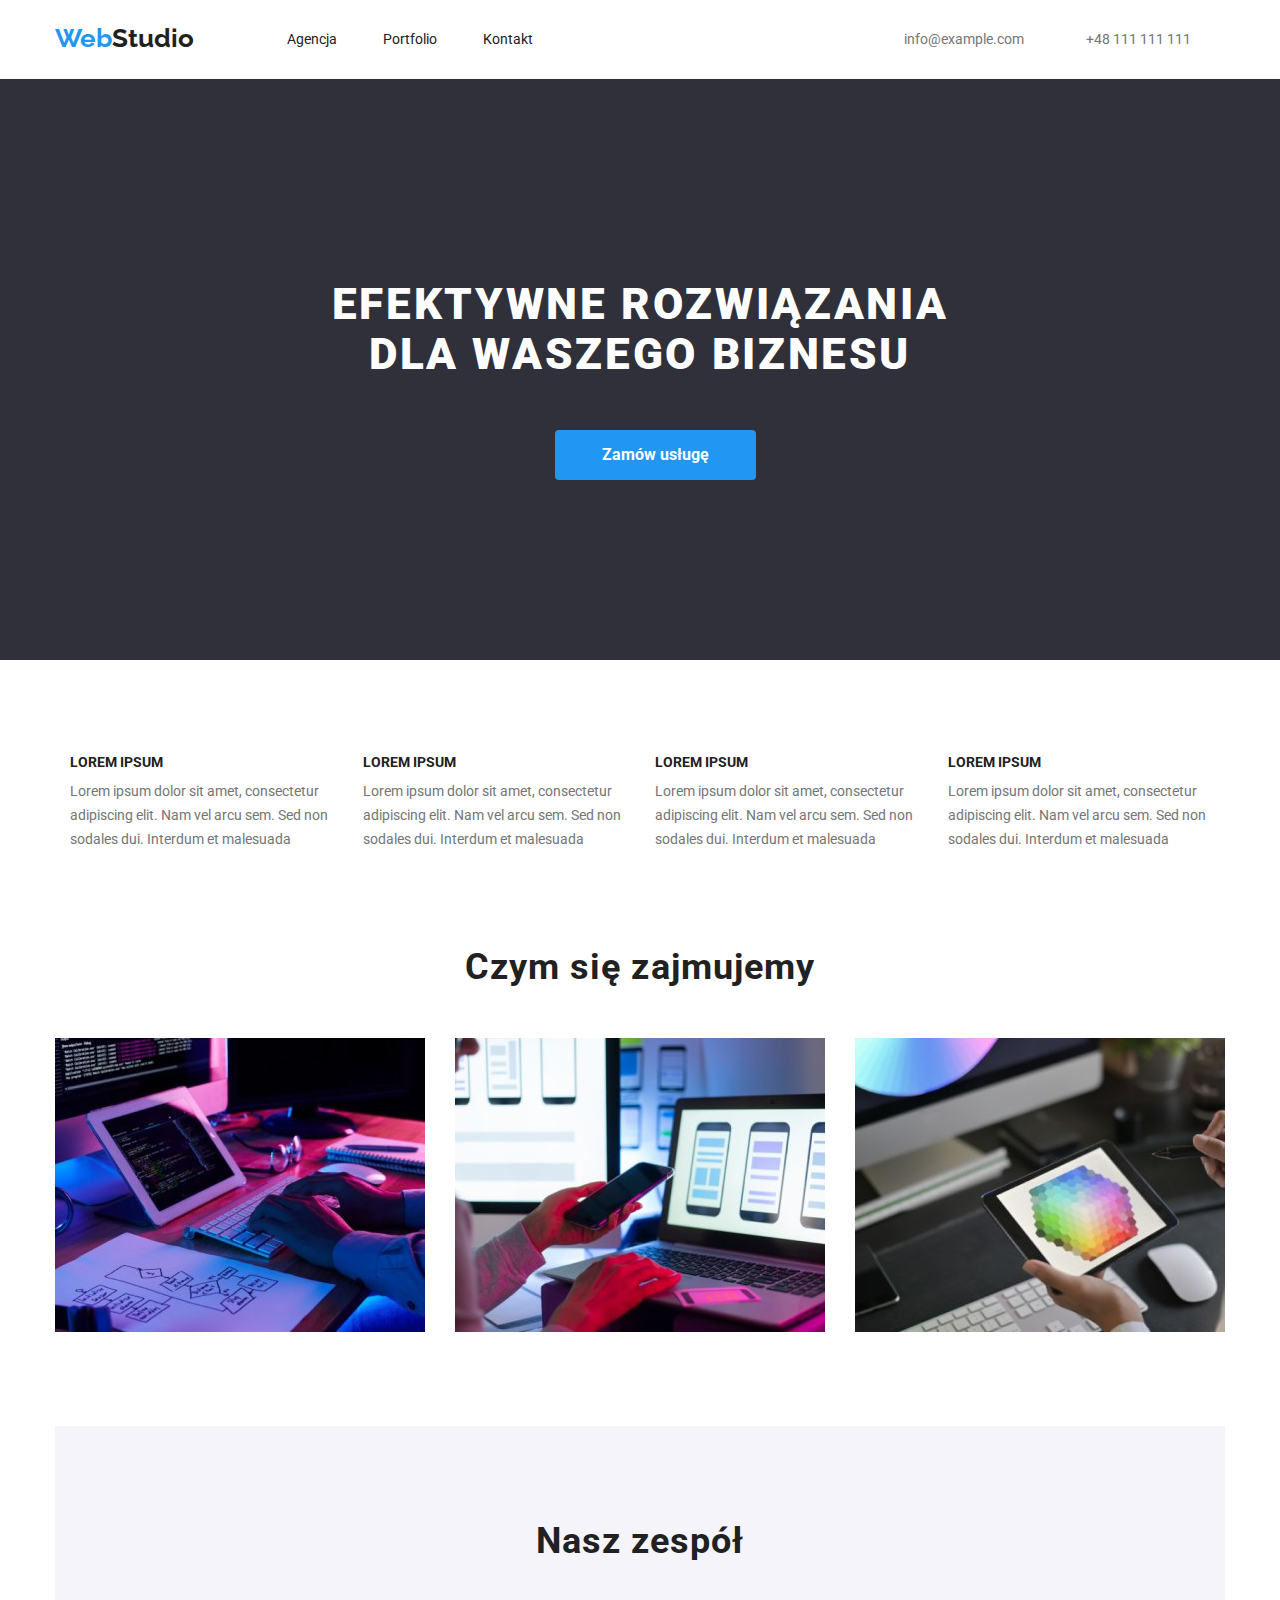
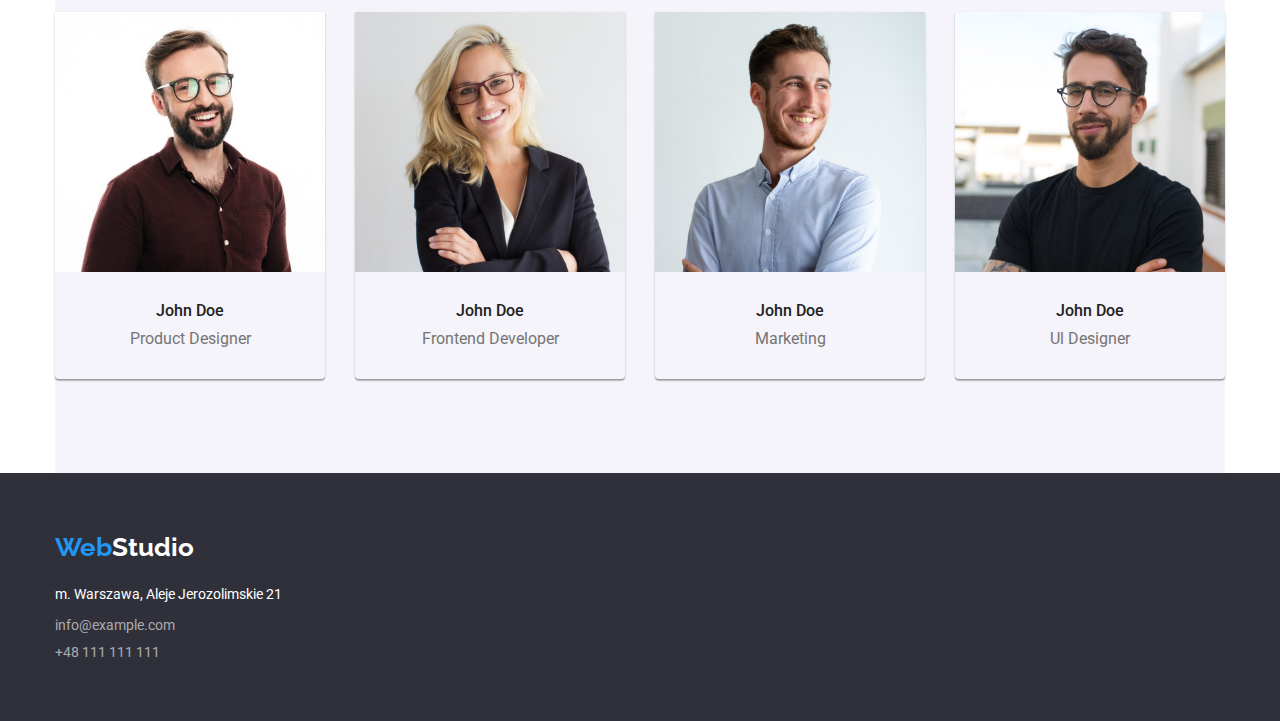
==== commit 4858d4d5: "I added  .border-under-nav class" ====
--- a/index.html
+++ b/index.html
@@ -56,7 +56,6 @@
                 </div>
             </header>
         </section>
-
         <main>
             <section class="block-background-text">
                 
--- a/css/styles.css
+++ b/css/styles.css
@@ -17,7 +17,8 @@
     color: #212121;
 }
 
-ul {
+ul,
+li {
     all: unset;
 }
 
@@ -130,7 +131,7 @@
 .specializations-team {
     font-size: 16px;
     color: var(--link-color);
-    padding-bottom: 30px
+    padding-bottom: 30px;
 }
 .postal-address {
     color: #ffffff;
@@ -146,27 +147,28 @@
     text-decoration: none;
     color: var(--footer-contact);
     font-size: 14px;
-    letter-spacing: 3%;
-    line-height: 1, 71;
 }
 .photo-title {
     font-size: 18px;
     line-height: 2;
-    letter-spacing: 6%;
+    padding-top: 20px;
+    padding-bottom: 4px;
+    padding-left: 24px;
 }
 
 .photo-title-text {
     font-size: 16px;
     line-height: 1.87;
-    letter-spacing: 3%;
     color: var(--link-color);
+    padding-left: 24px;
+    padding-bottom: 20px;
 }
 .contact-footer:hover,
 .contact-footer:focus {
     color: var(--item-color);
 }
 
-/* positioning on the website */
+/* positioning on the main website */
 
 .container {
     margin: 0 auto;
@@ -200,10 +202,14 @@
     font-size: 16px;
     font-weight: 500;
     line-height: 38px;
-    letter-spacing: 3%;
     text-align: center;
     text-decoration: none;
     color: var(--brand-color);
+    padding-top: 6px;
+    padding-right: 22px;
+    padding-bottom: 6px;
+    padding-left: 22px;
+    border-radius: 4px;
 }
 
 .block-paragraph-title {
@@ -265,5 +271,44 @@
 
 .telephone-no {
     margin-top: 9px;
-}
-
+    display: block;
+}
+
+/* positioning on the portfolio website */
+
+.buttons-in-section {
+    display: flex;
+    justify-content: center;
+    gap: 8px;
+    margin-top: 94px;
+    margin-bottom: 50px;
+}
+
+.photo-section-container {
+    display: flex;
+    flex-wrap: wrap;
+    gap: 30px;
+    margin-bottom: 94px;
+}
+
+.border-photos {
+    flex-basis: calc((100% - 60px) / 3);
+}
+
+.border-text {
+    border: solid #eeeeee;
+    border-width: thin;
+    border-top: 0px;
+}
+
+img {
+    display: block;
+}
+
+.border-under-nav {
+    border: solid #ececec;
+    border-width: thin;
+    border-top: 0px;
+    border-left: 0px;
+    border-right: 0px;
+}
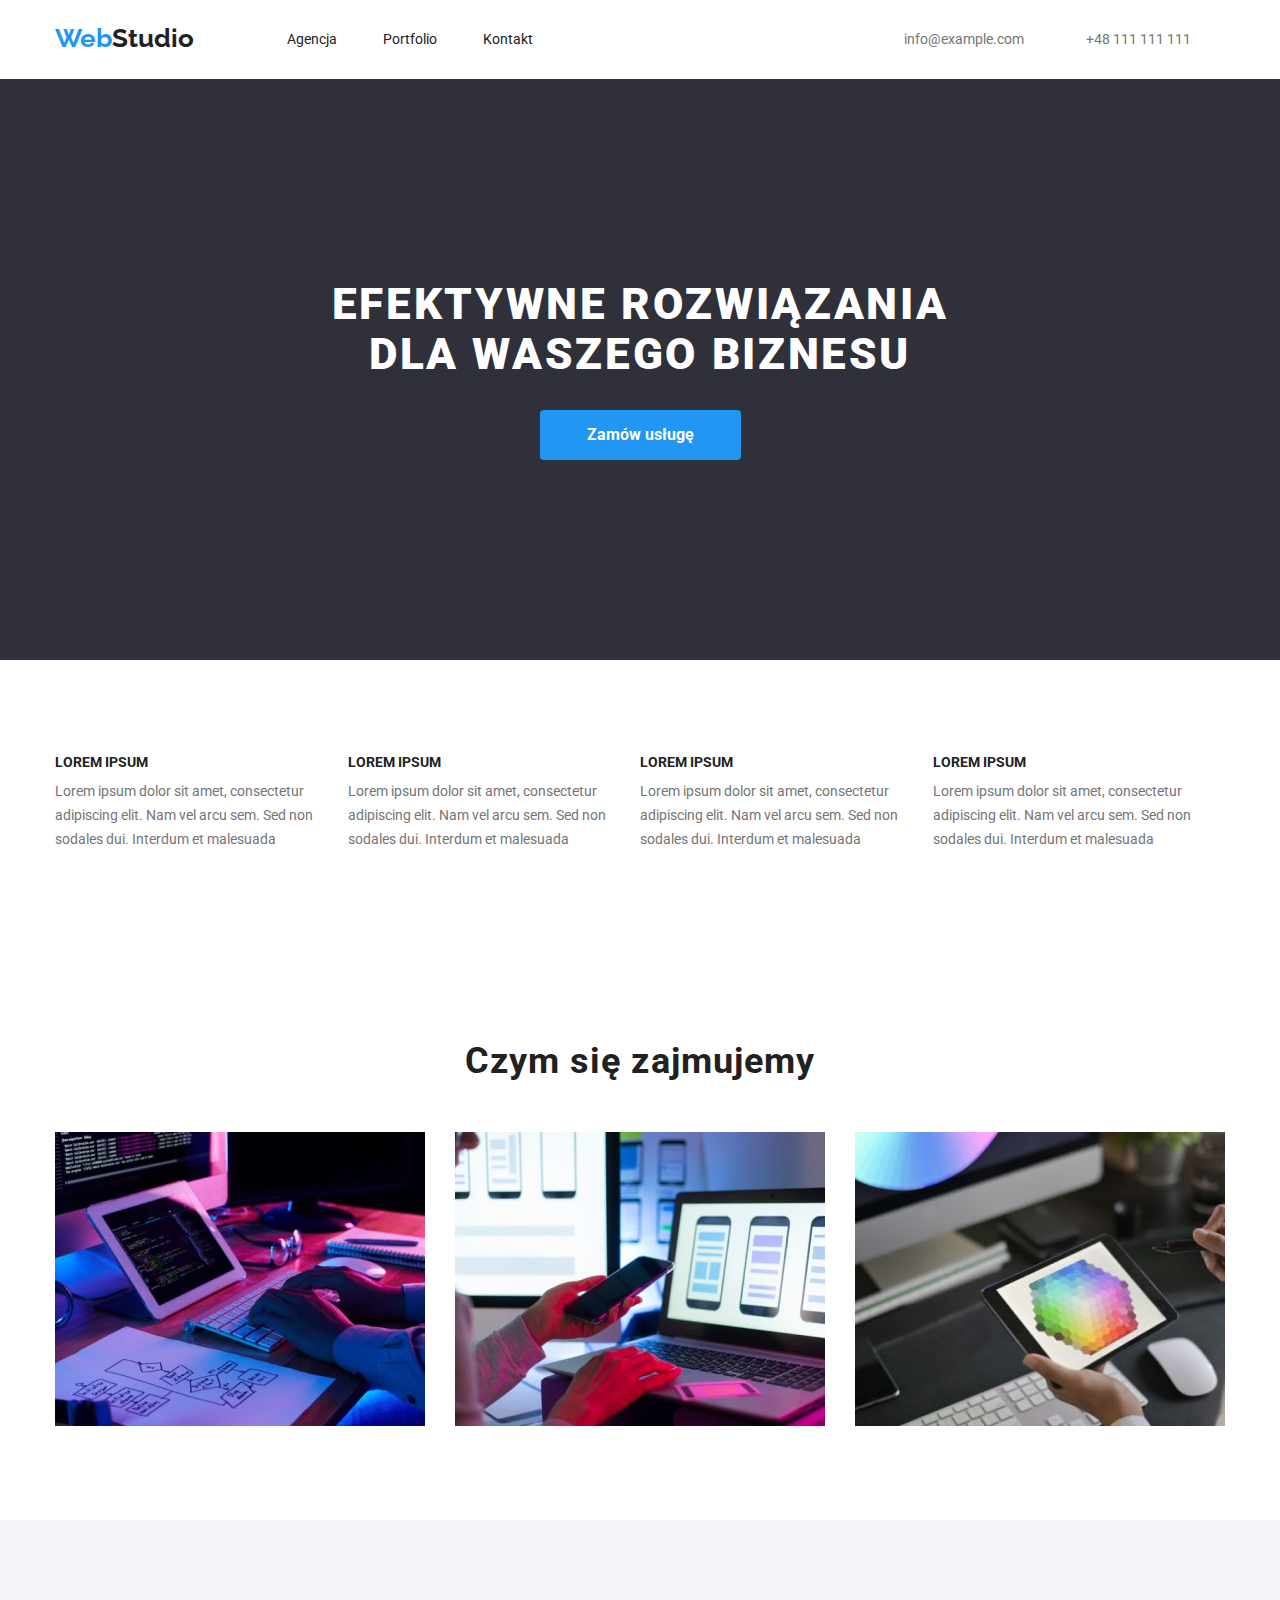
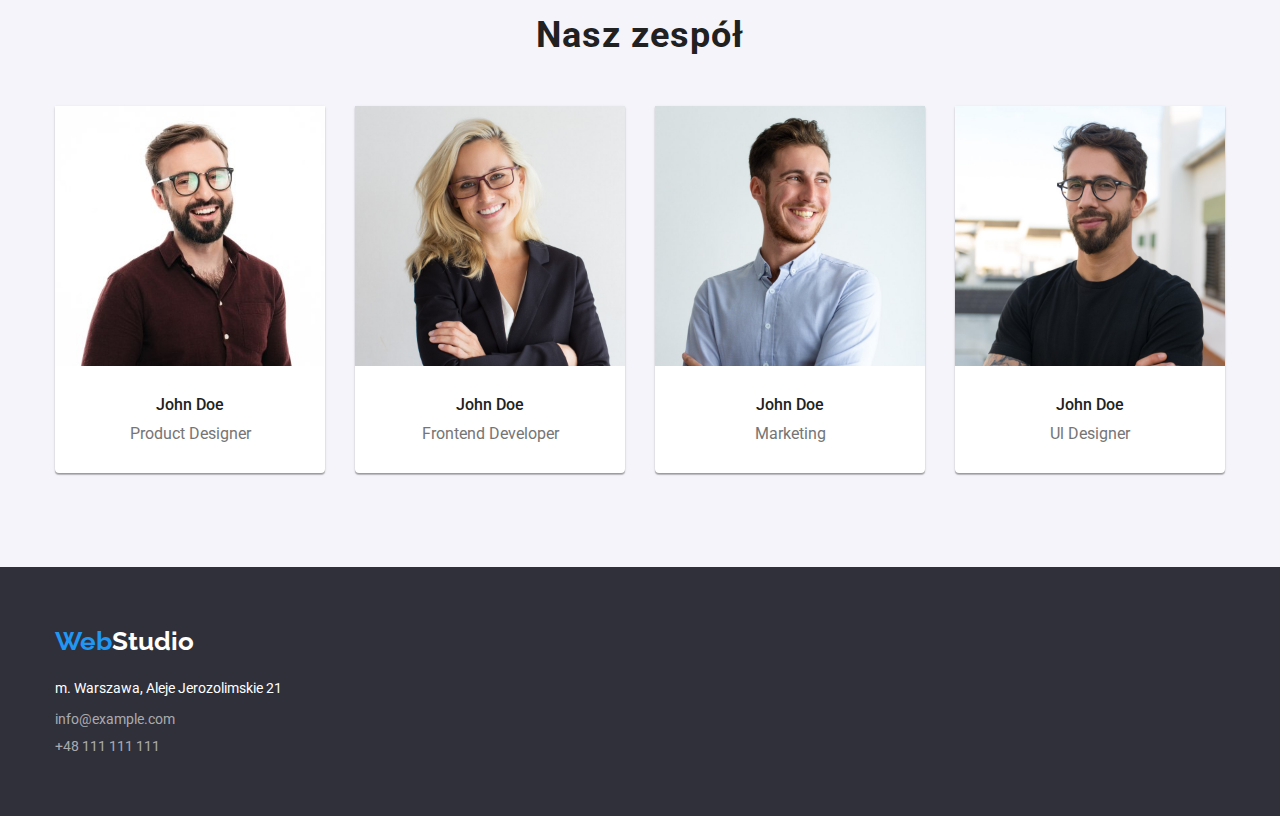
==== commit f65d04c8: "I applied corrections" ====
--- a/index.html
+++ b/index.html
@@ -63,16 +63,18 @@
                         <h1 class="effective-solutions">
                             EFEKTYWNE ROZWIĄZANIA DLA WASZEGO BIZNESU
                         </h1>
+                        <div class="button-center">
                         <button type="button" class="button-in-main">
                             
                                 <span>Zamów usługę</span>
                             </div>
                         </button>
                     </div>
-                
-            </section>
-
-            <section>
+                    </div>
+                
+            </section>
+
+            <section class="sections">
                 <div class="container">
                     <!-- słowo "Napis" do ukrycia 
                     <h2>Napis</h2>-->
@@ -116,7 +118,7 @@
                 </div>
             </section>
 
-            <section>
+            <section class="sections">
                 <div class="container">
                     <h2 class="headers-sections-1">Czym się zajmujemy</h2>
 
@@ -150,10 +152,10 @@
                     </ul>
                 </div>
             </section>
-
-            <section>
-                <div class="container">
-                    <div class="container-our-team">
+<div class="container-our-team">
+            <section class="sections">
+                <div class="container">
+                    <div>
                         <h2 class="headers-sections-2">Nasz zespół</h2>
 
                         <ul class="photo-team-container">
@@ -205,6 +207,7 @@
                     </div>
                 </div>
             </section>
+        </div>
         </main>
 
         <footer class="block-footer-background">
--- a/css/styles.css
+++ b/css/styles.css
@@ -64,7 +64,6 @@
     line-height: 1.71;
     font-size: 14px;
     color: var(--link-color);
-    margin: 0 15px;
 }
 
 .contact-menu {
@@ -78,46 +77,38 @@
     color: var(--item-color);
 }
 .effective-solutions {
-    margin: 0;
+    margin: auto;
     padding-top: 200px;
-    padding-left: 252px;
-    padding-right: 252px;
-    padding-bottom: 280px;
     font-family: "Roboto";
     font-weight: 900;
     font-size: 44px;
     text-align: center;
     letter-spacing: 0.06em;
     text-transform: uppercase;
-
+    max-width: 696px;
     color: #ffffff;
 }
 .paragraph-title {
     font-size: 14px;
     margin-bottom: 10px;
-    margin: 94px 15px 10px 15px;
 }
 .headers-sections-1 {
-    margin-top: 94px;
     margin-bottom: 50px;
     font-family: "Roboto";
     font-style: normal;
-    font-weight: 700;
     font-size: 36px;
-    line-height: 42px;
+    line-height: 1.17;
     text-align: center;
     letter-spacing: 0.03em;
 }
 
 .headers-sections-2 {
-    padding-top: 94px;
     margin-bottom: 50px;
     margin-top: 0;
     font-family: "Roboto";
     font-style: normal;
-    font-weight: 700;
     font-size: 36px;
-    line-height: 42px;
+    line-height: 1.17;
     text-align: center;
     letter-spacing: 0.03em;
 }
@@ -186,9 +177,8 @@
 
 .nav-links {
     display: flex;
-    justify-content: space-between;
     gap: 46px;
-    margin-right: 371px;
+    padding-right: 371px;
     padding-left: 93px;
 }
 
@@ -201,7 +191,7 @@
     background-color: var(--background-color);
     font-size: 16px;
     font-weight: 500;
-    line-height: 38px;
+    line-height: 1.62;
     text-align: center;
     text-decoration: none;
     color: var(--brand-color);
@@ -216,22 +206,23 @@
     display: flex;
 }
 
+.button-center {
+    display: flex;
+    padding-bottom: 200px;
+    padding-top: 30px;
+}
+
 .button-in-main {
-    position: absolute;
     cursor: pointer;
-    display: block;
     border: none;
     background-color: var(--item-color);
-    top: 430px;
-    margin-left: 500px;
+    margin-right: auto;
+    margin-left: auto;
     font-size: 16px;
     font-weight: bold;
     line-height: 1.87;
-    text-decoration: none;
     color: #ffffff;
     border-radius: 4px;
-    align-items: center;
-    text-align: center;
     padding-top: 10px;
     padding-right: 47px;
     padding-bottom: 10px;
@@ -246,14 +237,12 @@
 
 .container-our-team {
     background-color: var(--background-color);
-    margin-top: 94px;
 }
 
 .photo-team-container {
     display: flex;
     justify-content: center;
     gap: 30px;
-    padding-bottom: 94px;
 }
 
 .border-photo {
@@ -261,6 +250,7 @@
         0px 2px 1px rgba(0, 0, 0, 0.2);
     border-radius: 0px 0px 4px 4px;
     text-align: center;
+    background-color: #ffffff;
 }
 
 .block-footer-background {
@@ -276,11 +266,15 @@
 
 /* positioning on the portfolio website */
 
+.sections {
+    padding-top: 94px;
+    padding-bottom: 94px;
+}
+
 .buttons-in-section {
     display: flex;
     justify-content: center;
     gap: 8px;
-    margin-top: 94px;
     margin-bottom: 50px;
 }
 
@@ -288,7 +282,6 @@
     display: flex;
     flex-wrap: wrap;
     gap: 30px;
-    margin-bottom: 94px;
 }
 
 .border-photos {
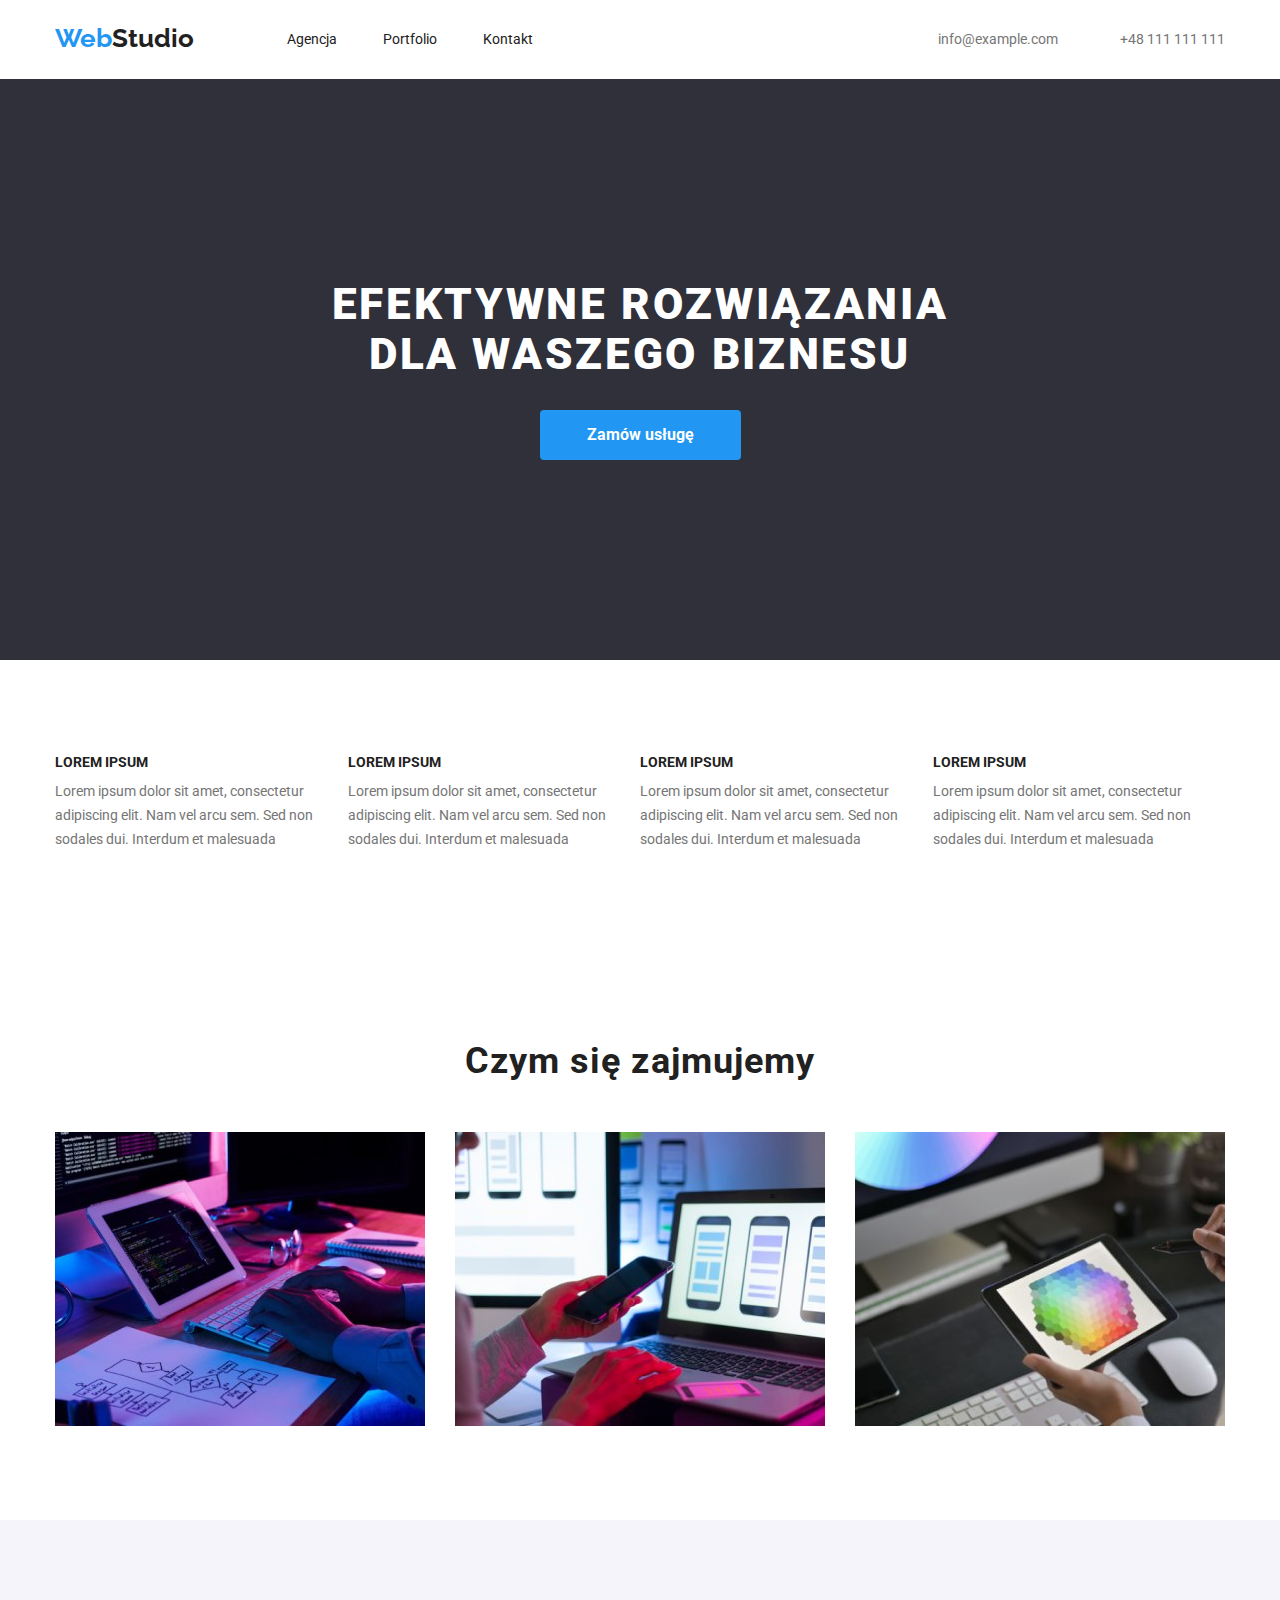
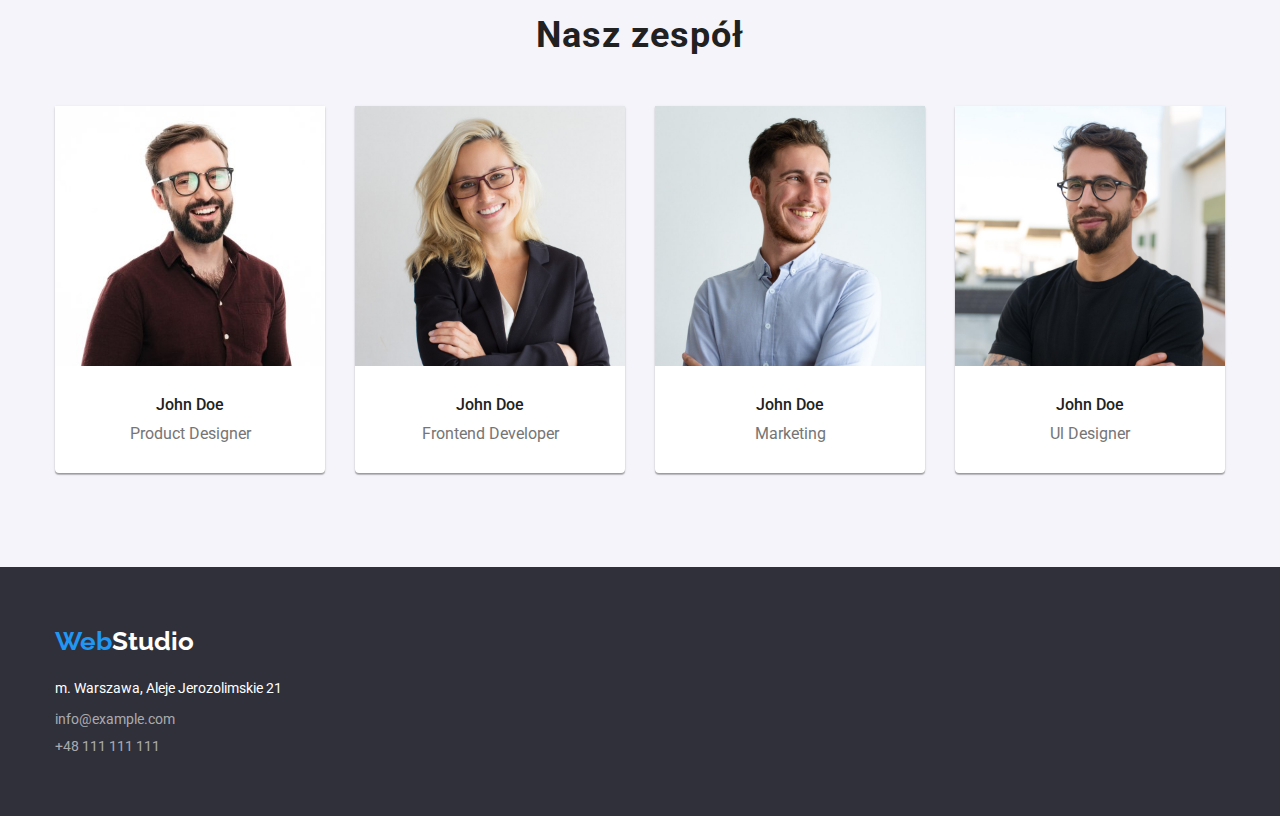
==== commit 3a39c9b8: "patch update" ====
--- a/index.html
+++ b/index.html
@@ -19,10 +19,11 @@
             <header>
                 <div class="container">
                     <div class="block-header">
-                        <a href="./index.html"
-                            ><span style="color: #2196f3">Web</span>Studio</a
-                        >
-                        <nav>
+                        <nav class="block-nav">
+                            <a href="./index.html"
+                                ><span style="color: #2196f3">Web</span
+                                >Studio</a
+                            >
                             <ul class="nav-links">
                                 <li>
                                     <a class="nav-link" href="#">Agencja</a>
@@ -58,20 +59,16 @@
         </section>
         <main>
             <section class="block-background-text">
-                
-                    <div class="container">
-                        <h1 class="effective-solutions">
-                            EFEKTYWNE ROZWIĄZANIA DLA WASZEGO BIZNESU
-                        </h1>
-                        <div class="button-center">
+                <div class="container">
+                    <h1 class="effective-solutions">
+                        EFEKTYWNE ROZWIĄZANIA DLA WASZEGO BIZNESU
+                    </h1>
+                    <div class="button-center">
                         <button type="button" class="button-in-main">
-                            
-                                <span>Zamów usługę</span>
-                            </div>
+                            <span>Zamów usługę</span>
                         </button>
                     </div>
-                    </div>
-                
+                </div>
             </section>
 
             <section class="sections">
@@ -79,41 +76,40 @@
                     <!-- słowo "Napis" do ukrycia 
                     <h2>Napis</h2>-->
 
-                    <ul>
-                        <div class="block-paragraph-title">
-                            <li>
-                                <h3 class="paragraph-title">LOREM IPSUM</h3>
-                                <p class="paragraph">
-                                    Lorem ipsum dolor sit amet, consectetur
-                                    adipiscing elit. Nam vel arcu sem. Sed non
-                                    sodales dui. Interdum et malesuada
-                                </p>
-                            </li>
-                            <li>
-                                <h3 class="paragraph-title">LOREM IPSUM</h3>
-                                <p class="paragraph">
-                                    Lorem ipsum dolor sit amet, consectetur
-                                    adipiscing elit. Nam vel arcu sem. Sed non
-                                    sodales dui. Interdum et malesuada
-                                </p>
-                            </li>
-                            <li>
-                                <h3 class="paragraph-title">LOREM IPSUM</h3>
-                                <p class="paragraph">
-                                    Lorem ipsum dolor sit amet, consectetur
-                                    adipiscing elit. Nam vel arcu sem. Sed non
-                                    sodales dui. Interdum et malesuada
-                                </p>
-                            </li>
-                            <li>
-                                <h3 class="paragraph-title">LOREM IPSUM</h3>
-                                <p class="paragraph">
-                                    Lorem ipsum dolor sit amet, consectetur
-                                    adipiscing elit. Nam vel arcu sem. Sed non
-                                    sodales dui. Interdum et malesuada
-                                </p>
-                            </li>
-                        </div>
+                    <ul class="block-paragraph-title">
+                        <li>
+                            <h3 class="paragraph-title">LOREM IPSUM</h3>
+                            <p class="paragraph">
+                                Lorem ipsum dolor sit amet, consectetur
+                                adipiscing elit. Nam vel arcu sem. Sed non
+                                sodales dui. Interdum et malesuada
+                            </p>
+                        </li>
+
+                        <li>
+                            <h3 class="paragraph-title">LOREM IPSUM</h3>
+                            <p class="paragraph">
+                                Lorem ipsum dolor sit amet, consectetur
+                                adipiscing elit. Nam vel arcu sem. Sed non
+                                sodales dui. Interdum et malesuada
+                            </p>
+                        </li>
+                        <li>
+                            <h3 class="paragraph-title">LOREM IPSUM</h3>
+                            <p class="paragraph">
+                                Lorem ipsum dolor sit amet, consectetur
+                                adipiscing elit. Nam vel arcu sem. Sed non
+                                sodales dui. Interdum et malesuada
+                            </p>
+                        </li>
+                        <li>
+                            <h3 class="paragraph-title">LOREM IPSUM</h3>
+                            <p class="paragraph">
+                                Lorem ipsum dolor sit amet, consectetur
+                                adipiscing elit. Nam vel arcu sem. Sed non
+                                sodales dui. Interdum et malesuada
+                            </p>
+                        </li>
                     </ul>
                 </div>
             </section>
@@ -122,8 +118,8 @@
                 <div class="container">
                     <h2 class="headers-sections-1">Czym się zajmujemy</h2>
 
-                    <ul>
-                        <div class="block-images">
+                    <ul  class="block-images">
+                        
                             <li>
                                 <img
                                     src="./images/img(1).jpg"
@@ -148,100 +144,98 @@
                                     height="294"
                                 />
                             </li>
+                        
+                    </ul>
+                </div>
+            </section>
+            <div class="container-our-team">
+                <section class="sections">
+                    <div class="container">
+                        <div>
+                            <h2 class="headers-sections-2">Nasz zespół</h2>
+
+                            <ul class="photo-team-container">
+                                <li class="border-photo">
+                                    <img
+                                        src="./images/img1.jpg"
+                                        alt="Team foto"
+                                        width="270"
+                                        height="260"
+                                    />
+                                    <h3 class="team">John Doe</h3>
+                                    <p class="specializations-team">
+                                        Product Designer
+                                    </p>
+                                </li>
+                                <li class="border-photo">
+                                    <img
+                                        src="./images/img2.jpg"
+                                        alt="Team foto"
+                                        width="270"
+                                        height="260"
+                                    />
+                                    <h3 class="team">John Doe</h3>
+                                    <p class="specializations-team">
+                                        Frontend Developer
+                                    </p>
+                                </li>
+                                <li class="border-photo">
+                                    <img
+                                        src="./images/img3.jpg"
+                                        alt="Team foto"
+                                        width="270"
+                                        height="260"
+                                    />
+                                    <h3 class="team">John Doe</h3>
+                                    <p class="specializations-team">
+                                        Marketing
+                                    </p>
+                                </li>
+                                <li class="border-photo">
+                                    <img
+                                        src="./images/img4.jpg"
+                                        alt="Team foto"
+                                        width="270"
+                                        height="260"
+                                    />
+                                    <h3 class="team">John Doe</h3>
+                                    <p class="specializations-team">
+                                        Ul Designer
+                                    </p>
+                                </li>
+                            </ul>
                         </div>
+                    </div>
+                </section>
+            </div>
+        </main>
+
+        <footer class="block-footer-background">
+            <div class="container">
+                <a href="./index.html"
+                    ><span style="color: #2196f3">Web</span
+                    ><span style="color: #ffffff">Studio</span></a
+                >
+                <address>
+                    <p class="postal-address">
+                        m. Warszawa, Aleje Jerozolimskie 21
+                    </p>
+                    <ul class="footer-links">
+                        <li>
+                            <a
+                                class="contact-footer"
+                                href="mailto:info@example.com"
+                                >info@example.com</a
+                            >
+                        </li>
+                        <li class="telephone-no">
+                            <a class="contact-footer" href="tel:+48111111111"
+                                >+48 111 111 111</a
+                            >
+                        </li>
                     </ul>
-                </div>
-            </section>
-<div class="container-our-team">
-            <section class="sections">
-                <div class="container">
-                    <div>
-                        <h2 class="headers-sections-2">Nasz zespół</h2>
-
-                        <ul class="photo-team-container">
-                            <li class="border-photo">
-                                <img
-                                    src="./images/img1.jpg"
-                                    alt="Team foto"
-                                    width="270"
-                                    height="260"
-                                />
-                                <h3 class="team">John Doe</h3>
-                                <p class="specializations-team">
-                                    Product Designer
-                                </p>
-                            </li>
-                            <li class="border-photo">
-                                <img
-                                    src="./images/img2.jpg"
-                                    alt="Team foto"
-                                    width="270"
-                                    height="260"
-                                />
-                                <h3 class="team">John Doe</h3>
-                                <p class="specializations-team">
-                                    Frontend Developer
-                                </p>
-                            </li>
-                            <li class="border-photo">
-                                <img
-                                    src="./images/img3.jpg"
-                                    alt="Team foto"
-                                    width="270"
-                                    height="260"
-                                />
-                                <h3 class="team">John Doe</h3>
-                                <p class="specializations-team">Marketing</p>
-                            </li>
-                            <li class="border-photo">
-                                <img
-                                    src="./images/img4.jpg"
-                                    alt="Team foto"
-                                    width="270"
-                                    height="260"
-                                />
-                                <h3 class="team">John Doe</h3>
-                                <p class="specializations-team">Ul Designer</p>
-                            </li>
-                        </ul>
-                    </div>
-                </div>
-            </section>
-        </div>
-        </main>
-
-        <footer class="block-footer-background">
-            
-            <div class="container">
-                
-                    <a href="./index.html"
-                        ><span style="color: #2196f3">Web</span
-                        ><span style="color: #ffffff">Studio</span></a
-                    >
-                    <address>
-                        <p class="postal-address">
-                            m. Warszawa, Aleje Jerozolimskie 21
-                        </p>
-                        <ul class="footer-links">
-                            <li>
-                                <a
-                                    class="contact-footer"
-                                    href="mailto:info@example.com"
-                                    >info@example.com</a
-                                >
-                            </li>
-                            <li class="telephone-no">
-                                <a
-                                    class="contact-footer"
-                                    href="tel:+48111111111"
-                                    >+48 111 111 111</a
-                                >
-                            </li>
-                        </ul>
-                    </address>
-                
+                </address>
             </div>
-        
         </footer>
     </body>
 </html>
--- a/css/styles.css
+++ b/css/styles.css
@@ -168,8 +168,14 @@
     padding: 0 15px;
 }
 
+.block-nav {
+    display: flex;
+    align-items: center;
+}
+
 .block-header {
     display: flex;
+    justify-content: space-between;
     align-items: center;
     margin-top: 24px;
     margin-bottom: 25px;
@@ -178,7 +184,7 @@
 .nav-links {
     display: flex;
     gap: 46px;
-    padding-right: 371px;
+    
     padding-left: 93px;
 }
 
